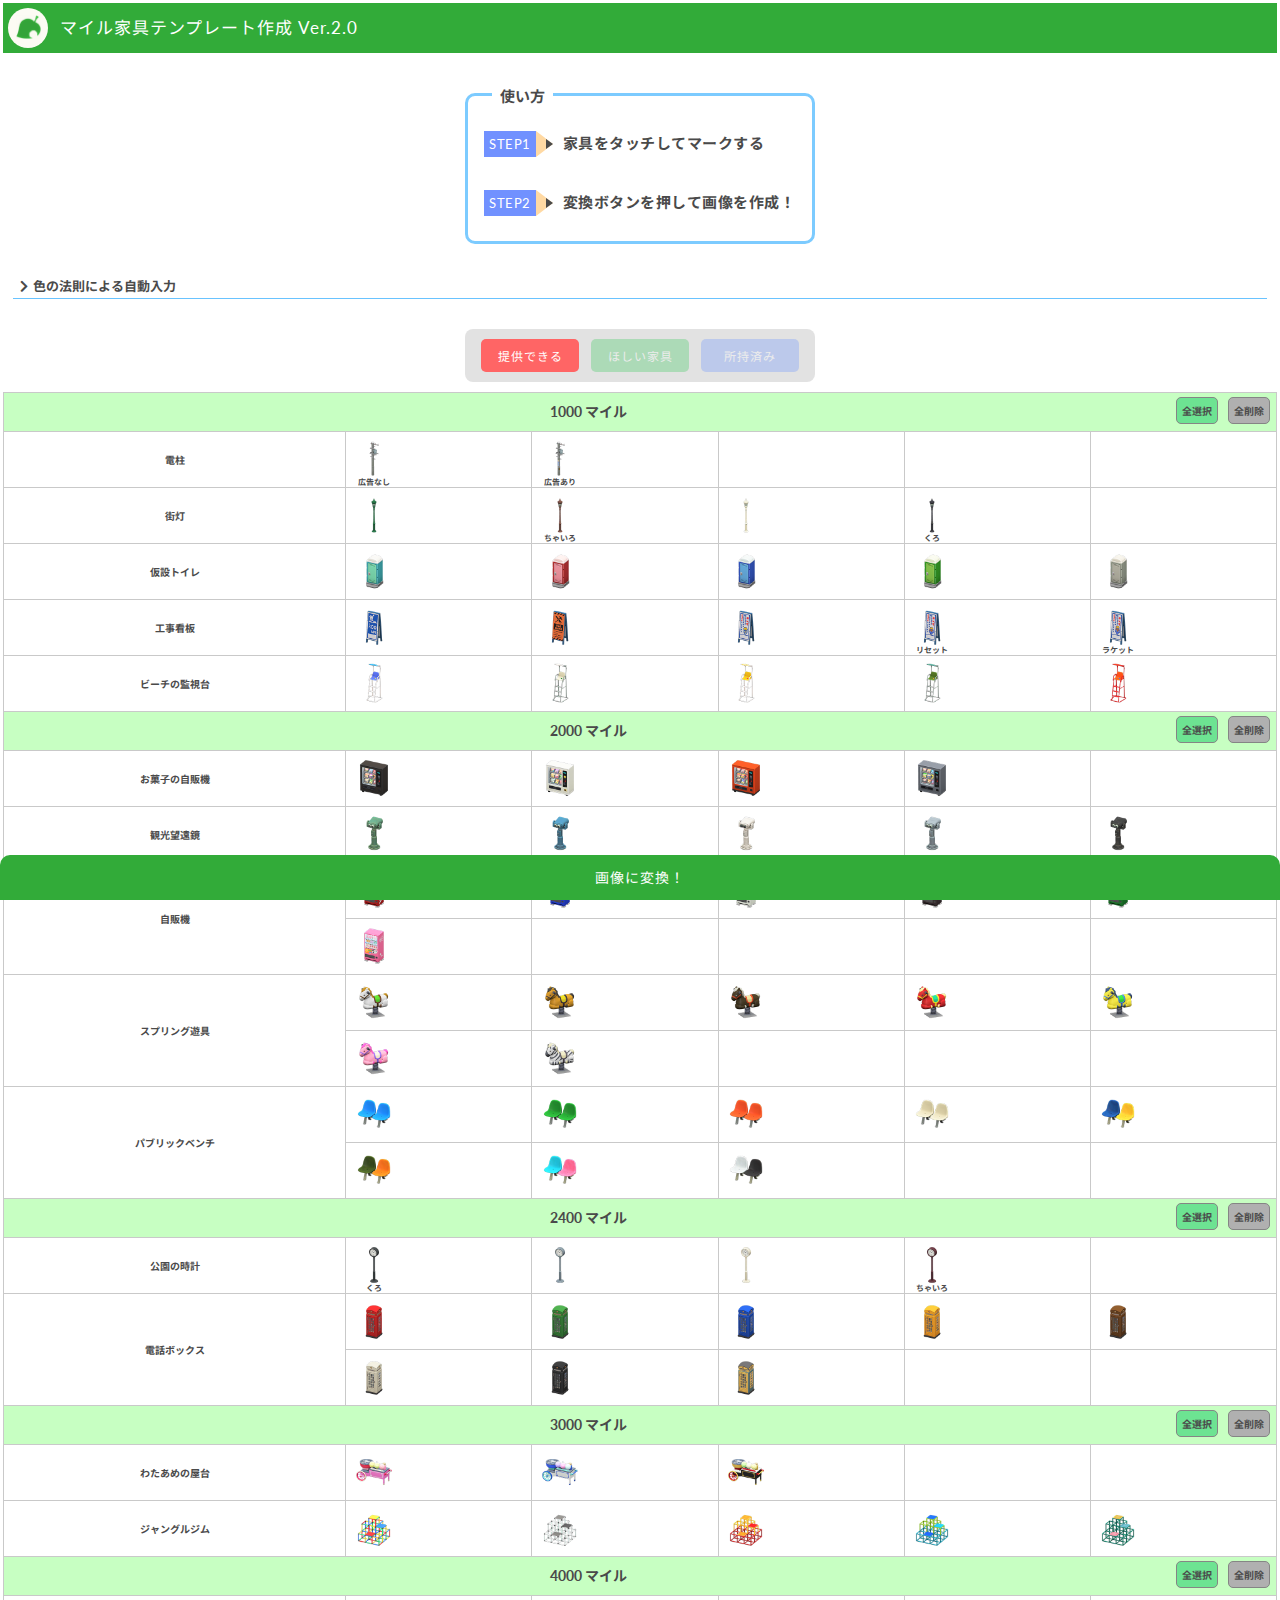
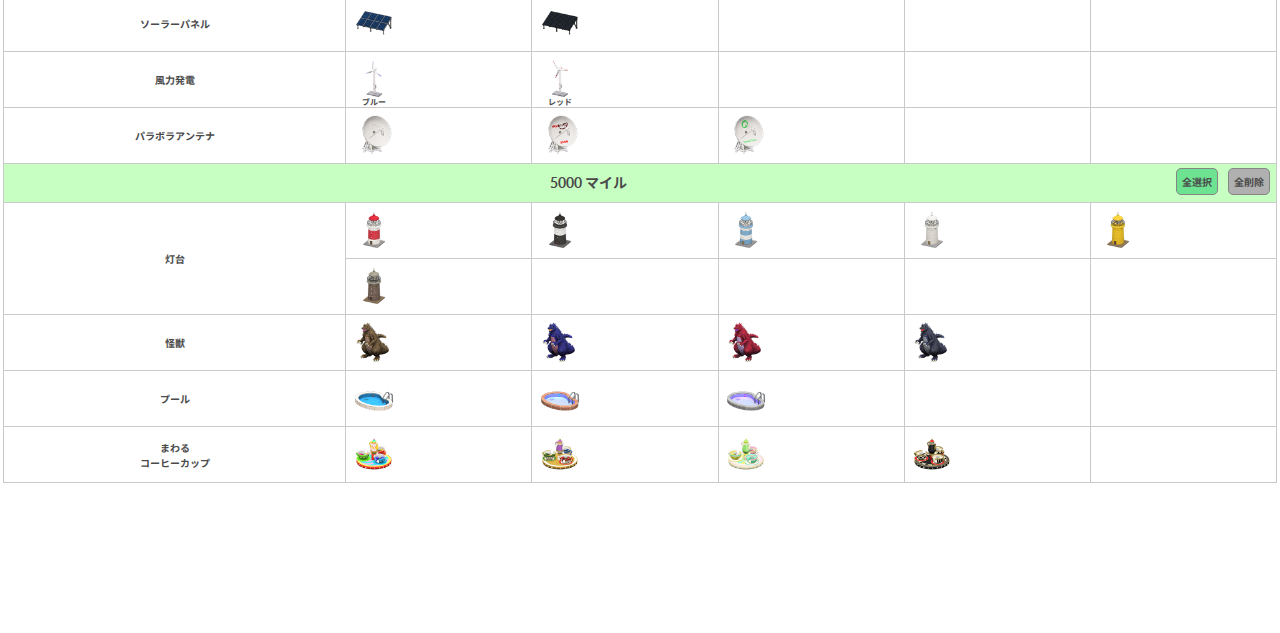
==== index.html @ d7b08752 "Add files via upload" ====
<!DOCTYPE html>
<html>
    <head>
        <meta charset="utf-8">
        <meta name="viewport" content="width=device-width,initial-scale=1.0,minimum-scale=1.0">
        <title>マイル家具 テンプレート作成</title>
        <link rel="stylesheet" type="text/css" href="./MainPage/stylesheet.css?ver1">
        <link rel="stylesheet" href="https://fonts.googleapis.com/css?family=Lato:400,700|Noto+Sans+JP:400,700">
        <link rel="stylesheet" href="https://use.fontawesome.com/releases/v5.6.3/css/all.css">
        <script src="https://ajax.googleapis.com/ajax/libs/jquery/3.5.1/jquery.min.js"></script>
    </head>

    <body>
        <header>
            <div class="title-wrapper">
                <div class="icon-image"><img src="./image/logo1.png"></div>
                <p class="app-title">マイル家具テンプレート作成 Ver.2.0</p>
            </div>
        </header>

        <main>
            <!-- 使い方説明 -->
            <div class="explain-wrapper">
                <div class="explain-title">使い方</div>
                <div class="explain-list"style="margin-top:0"><div class="sq">STEP1</div><div class="tr"></div><div class="si"></div>家具をタッチしてマークする</div>
                <div class="explain-list"><div class="sq">STEP2</div><div class="tr"></div><div class="si"></div>変換ボタンを押して画像を作成！</div>
            </div>

            <!-- 自動入力 -->
            <div class="auto-container">
                <div class="auto-menu">
                    <div class="menu-icon">
                        <i class="fas fa-chevron-right"></i>
                        <i class="fas fa-chevron-down none"></i>
                    </div>
                    <p>色の法則による自動入力</p>
                </div>
                <div class="menu-main none">
                    <div class="menu-exp">５つの色の質問から<br>あなたの島の全マイル家具を自動で入力します！</div>
                    <div class="q-list">
                        <p>1. 飛行場の色</p>
                        <div class="wrapper">
                            <div><input type="radio" id="1-1" name="1"><label for="1-1">あお</label></div>
                            <div><input type="radio" id="1-2" name="1"><label for="1-2">オレンジ</label></div>
                            <div><input type="radio" id="1-3" name="1"><label for="1-3">みどり</label></div>
                            <div><input type="radio" id="1-4" name="1"><label for="1-4">きいろ</label></div>
                        </div>
                    </div>
                    <div class="q-list">
                        <p>2. 自販機の色</p>
                        <div class="wrapper">
                            <div><input type="radio" id="2-1" name="2"><label for="2-1">しろ</label></div>
                            <div><input type="radio" id="2-2" name="2"><label for="2-2">みどり</label></div>
                            <div><input type="radio" id="2-3" name="2"><label for="2-3">くろ</label></div>
                            <div><input type="radio" id="2-4" name="2"><label for="2-4">ピンク</label></div>
                            <div><input type="radio" id="2-5" name="2"><label for="2-5">あお</label></div>
                            <div><input type="radio" id="2-6" name="2"><label for="2-6">あか</label></div>
                        </div>
                    </div>
                    <div class="q-list">
                        <p>3. 仮設トイレの色</p>
                        <div class="wrapper">
                            <div><input type="radio" id="3-1" name="3"><label for="3-1">ピンク</label></div>
                            <div><input type="radio" id="3-2" name="3"><label for="3-2">あお</label></div>
                            <div><input type="radio" id="3-3" name="3"><label for="3-3">みどり</label></div>
                            <div><input type="radio" id="3-4" name="3"><label for="3-4">はいいろ</label></div>
                            <div><input type="radio" id="3-5" name="3"><label for="3-5">あおみどり</label></div>
                        </div>
                    </div>
                    <div class="q-list">
                    <p>4. 電話ボックスの色</p>
                        <div class="wrapper">
                            <div><input type="radio" id="4-1" name="4"><label for="4-1">あお</label></div>
                            <div><input type="radio" id="4-2" name="4"><label for="4-2">みどり</label></div>
                            <div><input type="radio" id="4-3" name="4"><label for="4-3">あか</label></div>
                            <div><input type="radio" id="4-4" name="4"><label for="4-4">くろ</label></div>
                            <div><input type="radio" id="4-5" name="4"><label for="4-5">きいろ</label></div>
                            <div><input type="radio" id="4-6" name="4"><label for="4-6">ちゃいろ</label></div>
                            <div><input type="radio" id="4-7" name="4"><label for="4-7">しろ</label></div>
                            <div><input type="radio" id="4-8" name="4"><label for="4-8">グレー×クリーム</label></div>
                        </div>
                    </div>
                    <div class="q-list">
                    <p>5. スプリングゆうぐの色</p>
                        <div class="wrapper">
                            <div><input type="radio" id="5-1" name="5"><label for="5-1">しろ</label></div>
                            <div><input type="radio" id="5-2" name="5"><label for="5-2">くろ</label></div>
                            <div><input type="radio" id="5-3" name="5"><label for="5-3">きいろ</label></div>
                            <div><input type="radio" id="5-4" name="5"><label for="5-4">あか</label></div>
                            <div><input type="radio" id="5-5" name="5"><label for="5-5">ピンク</label></div>
                            <div><input type="radio" id="5-6" name="5"><label for="5-6">しましま</label></div>
                            <div><input type="radio" id="5-7" name="5"><label for="5-7">おうどいろ</label></div>
                        </div>
                    </div>
                    <div class="auto-do btn">自動入力実行</div>
                    <div class="auto-succsess result none">入力に成功しました！</div>
                    <div class="auto-error result none">エラー：未回答の項目があります</div>
                </div>
            </div>
            
            <!-- 家具色付け用ボタン -->
            <div class="mark-btn-wrapper">
                <div class="mark-btn mark-selected" state="1" style="background-color: rgb(255, 101, 101)">提供できる</div>
                <div class="mark-btn" state="2" style="background-color: rgb(46, 198, 82)">ほしい家具</div>
                <div class="mark-btn" state="3" style="background-color: rgb(101, 144, 255)">所持済み</div>
            </div>
            <!-- 家具表示部分、スクリプトから生成 -->
            <div class="item-table-wrapper">
                <table class="item-table"></table>
            </div>

            <!-- 変換開始ボタン -->
            <div class="convert-btn btn">画像に変換！</div>

        </main>
        
        <script src="./data/data.js?ver1"></script>
        <script src="./MainPage/main.js?ver1"></script>
    </body>
</html>
---- MainPage/stylesheet.css ----
@charset "UTF-8";
body {
  font-size: 10px;
  font-weight: bold;
  color: #4a4a4a;
  margin: 3px;
  font-family: "Lato", "Noto Sans JP", "ヒラギノ角ゴ ProN", "Hiragino Kaku Gothic ProN", "メイリオ", Meiryo, "ＭＳ Ｐゴシック", "MS PGothic", sans-serif;
}
body p {
  margin: 0;
}
body .btn:active {
  filter: brightness(0.8);
}
body .none {
  display: none;
}
body *[state="1"] {
  background-color: rgba(252, 130, 130, 0.9);
}
body *[state="2"] {
  background-color: rgba(122, 215, 144, 0.9);
}
body *[state="3"] {
  background-color: rgba(142, 184, 255, 0.8);
}
body header .title-wrapper {
  display: flex;
  height: 50px;
  background-color: #32ab39;
  color: #fff;
}
body header .title-wrapper .icon-image {
  width: 40px;
  height: 40px;
  border-radius: 40px;
  margin: 5px;
  background-color: #fcfbf4;
}
body header .title-wrapper .icon-image img {
  width: 25px;
  margin-left: 7.5px;
  margin-top: 7px;
}
body header .title-wrapper .app-title {
  font-size: 17px;
  font-weight: normal;
  line-height: 50px;
  margin-left: 7px;
  letter-spacing: 1px;
}
body main .explain-wrapper {
  width: 350px;
  margin: 40px auto 30px;
  padding: 0 16px;
  border: 3px solid #7ccbff;
  border-radius: 10px;
  box-sizing: border-box;
}
body main .explain-wrapper .explain-title {
  display: inline-block;
  position: relative;
  top: -19px;
  left: 8px;
  background-color: #fff;
  font-size: 15px;
  padding: 8px;
  margin-bottom: -10px;
}
body main .explain-wrapper .explain-list {
  font-size: 15px;
  letter-spacing: 0.5px;
  margin: 25px 0;
}
body main .explain-wrapper .explain-list .sq {
  display: inline-block;
  font-size: 13px;
  color: white;
  font-weight: normal;
  background-color: #7191ff;
  padding: 5px;
}
body main .explain-wrapper .explain-list .tr {
  display: inline-block;
  position: relative;
  top: 7.5px;
  border: 13.5px solid transparent;
  border-left-color: #ffd9a3;
  border-left-width: 17px;
}
body main .explain-wrapper .explain-list .si {
  display: inline-block;
  position: relative;
  top: 0px;
  border: 5px solid transparent;
  border-left-color: #4a4a4a;
  border-left-width: 7px;
  margin-left: -20px;
  margin-right: 5px;
}
body main .auto-container .auto-menu {
  display: flex;
  border-bottom: 1px solid #69c3ff;
  font-size: 13px;
  padding: 2px 0;
  margin: 0 10px 30px;
}
body main .auto-container .auto-menu .menu-icon {
  width: 20px;
  height: 20px;
  margin-left: 5px;
  margin-right: -5px;
}
body main .auto-container .auto-menu .menu-icon .fa-chevron-right {
  margin-top: 3.5px;
  margin-left: 2px;
}
body main .auto-container .auto-menu .menu-icon .fa-chevron-down {
  position: relative;
  top: 2px;
}
body main .auto-container .menu-main {
  border-bottom: 1px solid #69c3ff;
  padding-bottom: 50px;
  margin-bottom: 20px;
}
body main .auto-container .menu-main .menu-exp {
  font-size: 13px;
  text-align: center;
  margin-bottom: 45px;
}
body main .auto-container .menu-main .q-list {
  margin: 20px 20px 30px;
  font-size: 13px;
}
body main .auto-container .menu-main .q-list p {
  font-size: 14px;
  padding: 5px 10px;
  margin-bottom: 10px;
  border-left: 3px solid #6ba6ff;
  border-bottom: 2px solid #dedede;
}
body main .auto-container .menu-main .q-list .wrapper {
  display: flex;
  flex-wrap: wrap;
}
body main .auto-container .menu-main .q-list .wrapper div {
  margin-right: 15px;
  margin-bottom: 15px;
}
body main .auto-container .menu-main .auto-do {
  background-color: #a4c9ff;
  width: 100px;
  font-size: 13px;
  text-align: center;
  padding: 10px 25px;
  margin: 50px auto 20px;
  border: 1px solid #417cff;
  border-radius: 5px;
}
body main .auto-container .menu-main .result {
  width: 200px;
  text-align: center;
  font-size: 12px;
  margin: 0 auto;
}
body main .auto-container .menu-main .auto-error {
  color: #ff4d4d;
}
body main .mark-btn-wrapper {
  display: flex;
  width: 350px;
  background-color: rgba(224, 224, 224, 0.95);
  padding: 10px;
  margin: 0 auto 10px;
  position: -webkit-stiky;
  position: -webkit-sticky;
  position: sticky;
  top: 5px;
  z-index: 10;
  box-sizing: border-box;
  border-radius: 8px;
}
body main .mark-btn-wrapper .mark-btn {
  width: 100px;
  color: white;
  font-size: 12px;
  font-weight: normal;
  padding: 8px 0;
  margin: 0 6px;
  text-align: center;
  letter-spacing: 1px;
  border-radius: 5px;
  opacity: 0.3;
}
body main .mark-btn-wrapper .mark-selected {
  opacity: 1;
}
body main .item-table-wrapper {
  margin-bottom: 150px;
}
body main .item-table-wrapper .item-table {
  border-collapse: collapse;
  width: 100%;
}
body main .item-table-wrapper .item-table td {
  border: 1px solid #c9c9c9;
}
body main .item-table-wrapper .item-table .mile-title-container {
  background-color: #c7ffc2;
  text-align: center;
}
body main .item-table-wrapper .item-table .mile-title-container .mile-title {
  font-size: 14px;
  line-height: 36px;
}
body main .item-table-wrapper .item-table .mile-title-container .all-btn {
  display: inline-block;
  float: right;
  padding: 5px 5px;
  margin: 3px 5px;
  border: 1px solid #858585;
  border-radius: 5px;
}
body main .item-table-wrapper .item-table .mile-title-container .all-select {
  background-color: #6de392;
}
body main .item-table-wrapper .item-table .mile-title-container .all-delete {
  background-color: #b0b0b0;
}
body main .item-table-wrapper .item-table .item-name {
  width: 100px;
  text-align: center;
}
body main .item-table-wrapper .item-table .item-container {
  width: 55px;
  height: 55px;
  padding: 0;
}
body main .item-table-wrapper .item-table .item-container .item-main {
  width: 50px;
  height: 50px;
  margin: 2.5px;
  border-radius: 20px;
}
body main .item-table-wrapper .item-table .item-container .item-main .item-image {
  width: 40px;
  margin-top: 4px;
  margin-left: 5px;
}
body main .item-table-wrapper .item-table .item-container .item-main .info-text {
  height: 10px;
  text-align: center;
  transform-origin: bottom;
  transform: scale(0.8);
  margin-top: -8px;
}
body main .convert-btn {
  position: fixed;
  bottom: 0;
  left: 0;
  background-color: #32ab39;
  width: 100%;
  height: 45px;
  text-align: center;
  line-height: 45px;
  color: #fff;
  font-size: 14px;
  font-weight: normal;
  letter-spacing: 1px;
  border-radius: 10px 10px 0 0;
  z-index: 20;
}
body main .capture-wrapper {
  width: 964px;
  background-color: #fff;
  margin-bottom: 150px;
}
body main .capture-wrapper .capture-title {
  display: flex;
  height: 150px;
  background-color: #32ab39;
  color: #fff;
}
body main .capture-wrapper .capture-title .icon-image {
  width: 110px;
  height: 110px;
  border-radius: 90px;
  margin: 20px;
  background-color: #fcfbf4;
}
body main .capture-wrapper .capture-title .icon-image img {
  width: 70px;
  margin-left: 20.5px;
  margin-top: 20px;
}
body main .capture-wrapper .capture-title .app-title {
  font-size: 49px;
  font-weight: normal;
  line-height: 88px;
  margin-top: 30px;
}
body main .capture-wrapper .capture-title .author {
  font-size: 22px;
  font-weight: normal;
  float: right;
  margin-top: -6px;
  margin-right: 0px;
}
body main .capture-wrapper .mark-explain-container {
  height: 60px;
  border: 0.5px solid #dadada;
  background-color: rgba(72, 195, 79, 0.15);
  display: flex;
}
body main .capture-wrapper .mark-explain-container .mark-container {
  display: flex;
  margin: 0 31px;
}
body main .capture-wrapper .mark-explain-container .mark-container .mark {
  width: 48px;
  height: 48px;
  margin-top: 6px;
  border-radius: 50px;
}
body main .capture-wrapper .mark-explain-container .mark-container .mark-explain {
  color: #555555;
  font-size: 23px;
  margin-top: 12px;
  margin-left: 8px;
}
body main .capture-wrapper .capture-table {
  border-collapse: collapse;
  width: 100%;
}
body main .capture-wrapper .capture-table td {
  border: 1px solid #e4e4e4;
}
body main .capture-wrapper .capture-table .mile-title {
  width: 116px;
  background-color: #c7ffc2;
  line-height: 36px;
  text-align: center;
}
body main .capture-wrapper .capture-table .mile-title p {
  font-size: 24px;
  line-height: 21px;
  margin: 0 -10px -14px;
  margin-bottom: -14px;
}
body main .capture-wrapper .capture-table .mile-title span {
  font-size: 16px;
}
body main .capture-wrapper .capture-table .item-name {
  text-align: center;
  font-size: 19px;
  font-weight: normal;
}
body main .capture-wrapper .capture-table .item-container {
  width: 70px;
  height: 70px;
  padding: 0;
}
body main .capture-wrapper .capture-table .item-container .item-main {
  width: 63px;
  height: 63px;
  margin: 2.5px;
  border-radius: 20px;
}
body main .capture-wrapper .capture-table .item-container .item-main .item-image {
  margin-top: 2px;
  margin-left: 5px;
  width: 56px;
}
body main .capture-wrapper .capture-table .item-container .item-main .info-text {
  font-size: 12px;
  height: 10px;
  text-align: center;
  transform-origin: bottom;
  transform: scale(0.8);
  margin-top: -10px;
}/*# sourceMappingURL=stylesheet.css.map */
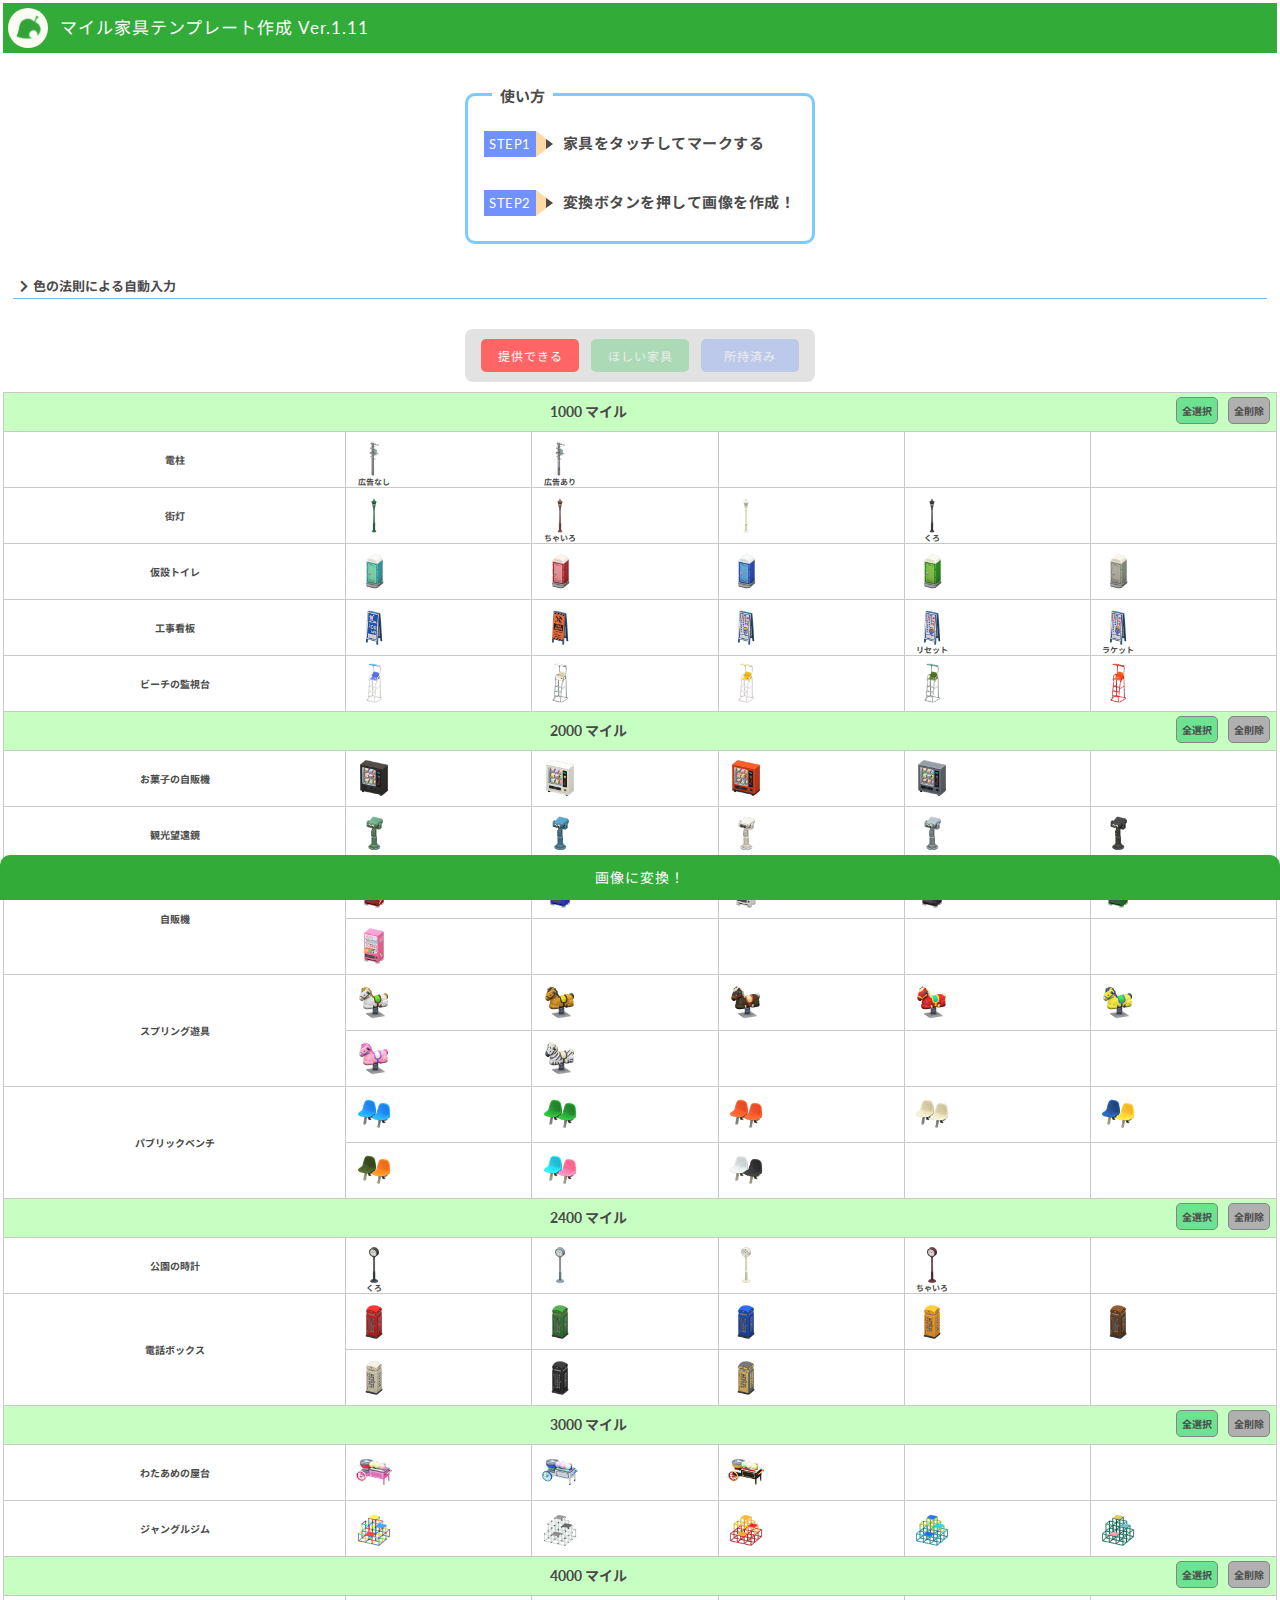
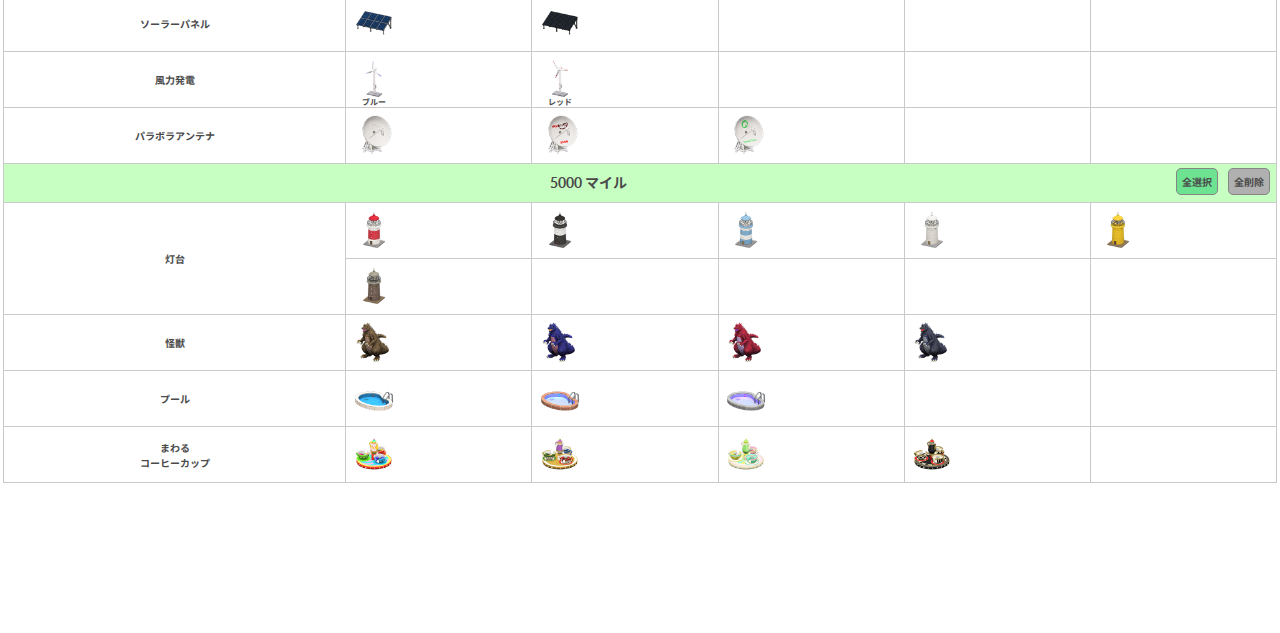
==== commit 30c0dbb5: "Add files via upload" ====
--- a/index.html
+++ b/index.html
@@ -3,7 +3,7 @@
     <head>
         <meta charset="utf-8">
         <meta name="viewport" content="width=device-width,initial-scale=1.0,minimum-scale=1.0">
-        <title>マイル家具 テンプレート作成</title>
+        <title>マイル家具テンプレート作成 Ver.1.11</title>
         <link rel="stylesheet" type="text/css" href="./MainPage/stylesheet.css?ver1">
         <link rel="stylesheet" href="https://fonts.googleapis.com/css?family=Lato:400,700|Noto+Sans+JP:400,700">
         <link rel="stylesheet" href="https://use.fontawesome.com/releases/v5.6.3/css/all.css">
@@ -14,7 +14,7 @@
         <header>
             <div class="title-wrapper">
                 <div class="icon-image"><img src="./image/logo1.png"></div>
-                <p class="app-title">マイル家具テンプレート作成 Ver.2.0</p>
+                <p class="app-title">マイル家具テンプレート作成 Ver.1.11</p>
             </div>
         </header>
 
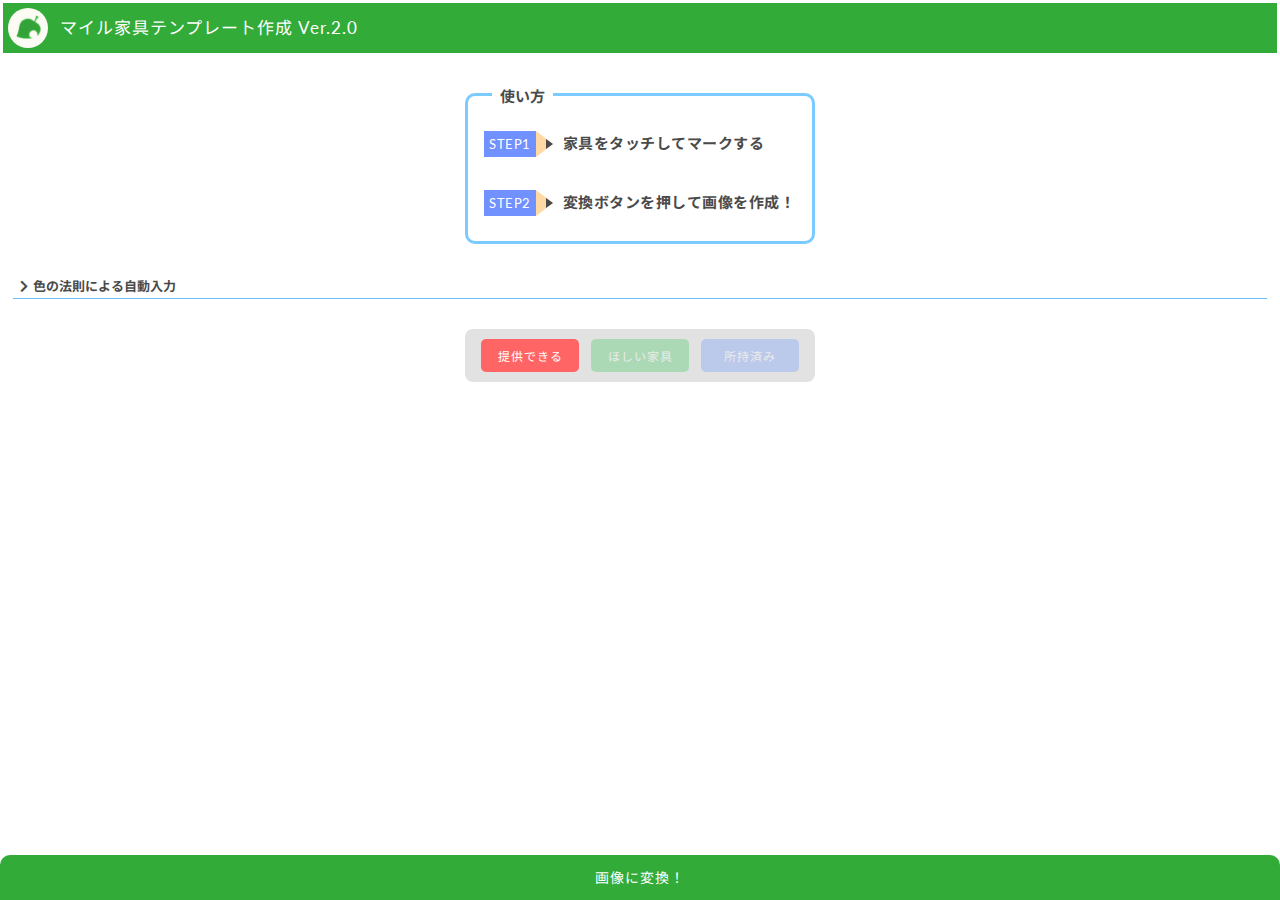
==== commit a85649ff: "Add files via upload" ====
--- a/index.html
+++ b/index.html
@@ -3,8 +3,8 @@
     <head>
         <meta charset="utf-8">
         <meta name="viewport" content="width=device-width,initial-scale=1.0,minimum-scale=1.0">
-        <title>マイル家具テンプレート作成 Ver.1.11</title>
-        <link rel="stylesheet" type="text/css" href="./MainPage/stylesheet.css?ver1">
+        <title>マイル家具テンプレート作成 Ver.2.0</title>
+        <link rel="stylesheet" type="text/css" href="./MainPage/stylesheet.css?ver2">
         <link rel="stylesheet" href="https://fonts.googleapis.com/css?family=Lato:400,700|Noto+Sans+JP:400,700">
         <link rel="stylesheet" href="https://use.fontawesome.com/releases/v5.6.3/css/all.css">
         <script src="https://ajax.googleapis.com/ajax/libs/jquery/3.5.1/jquery.min.js"></script>
@@ -14,7 +14,7 @@
         <header>
             <div class="title-wrapper">
                 <div class="icon-image"><img src="./image/logo1.png"></div>
-                <p class="app-title">マイル家具テンプレート作成 Ver.1.11</p>
+                <p class="app-title">マイル家具テンプレート作成 Ver.2.0</p>
             </div>
         </header>
 
@@ -114,7 +114,8 @@
 
         </main>
         
-        <script src="./data/data.js?ver1"></script>
-        <script src="./MainPage/main.js?ver1"></script>
+        <!-- <script src="./data/data.js?ver2"></script> -->
+        <script src="./data/newData.js?ver2"></script>
+        <script src="./MainPage/main.js?ver2"></script>
     </body>
 </html>
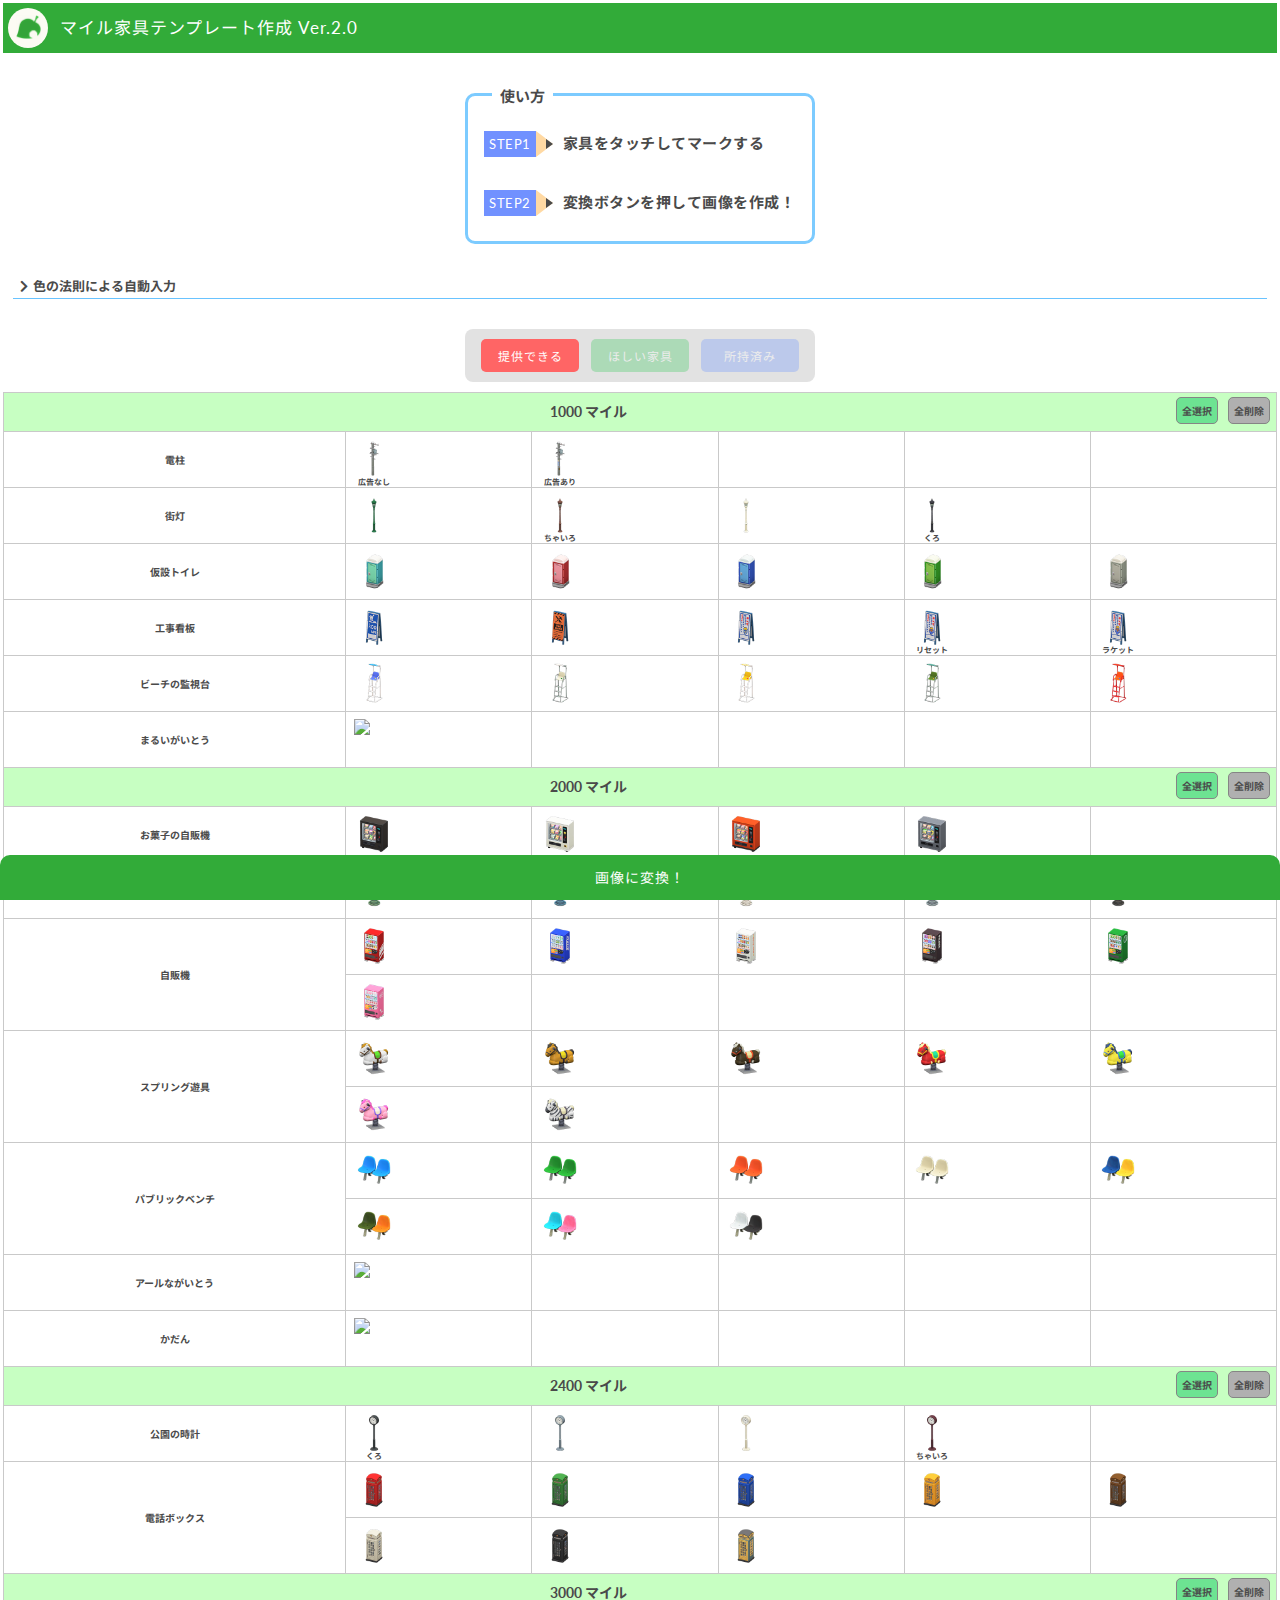
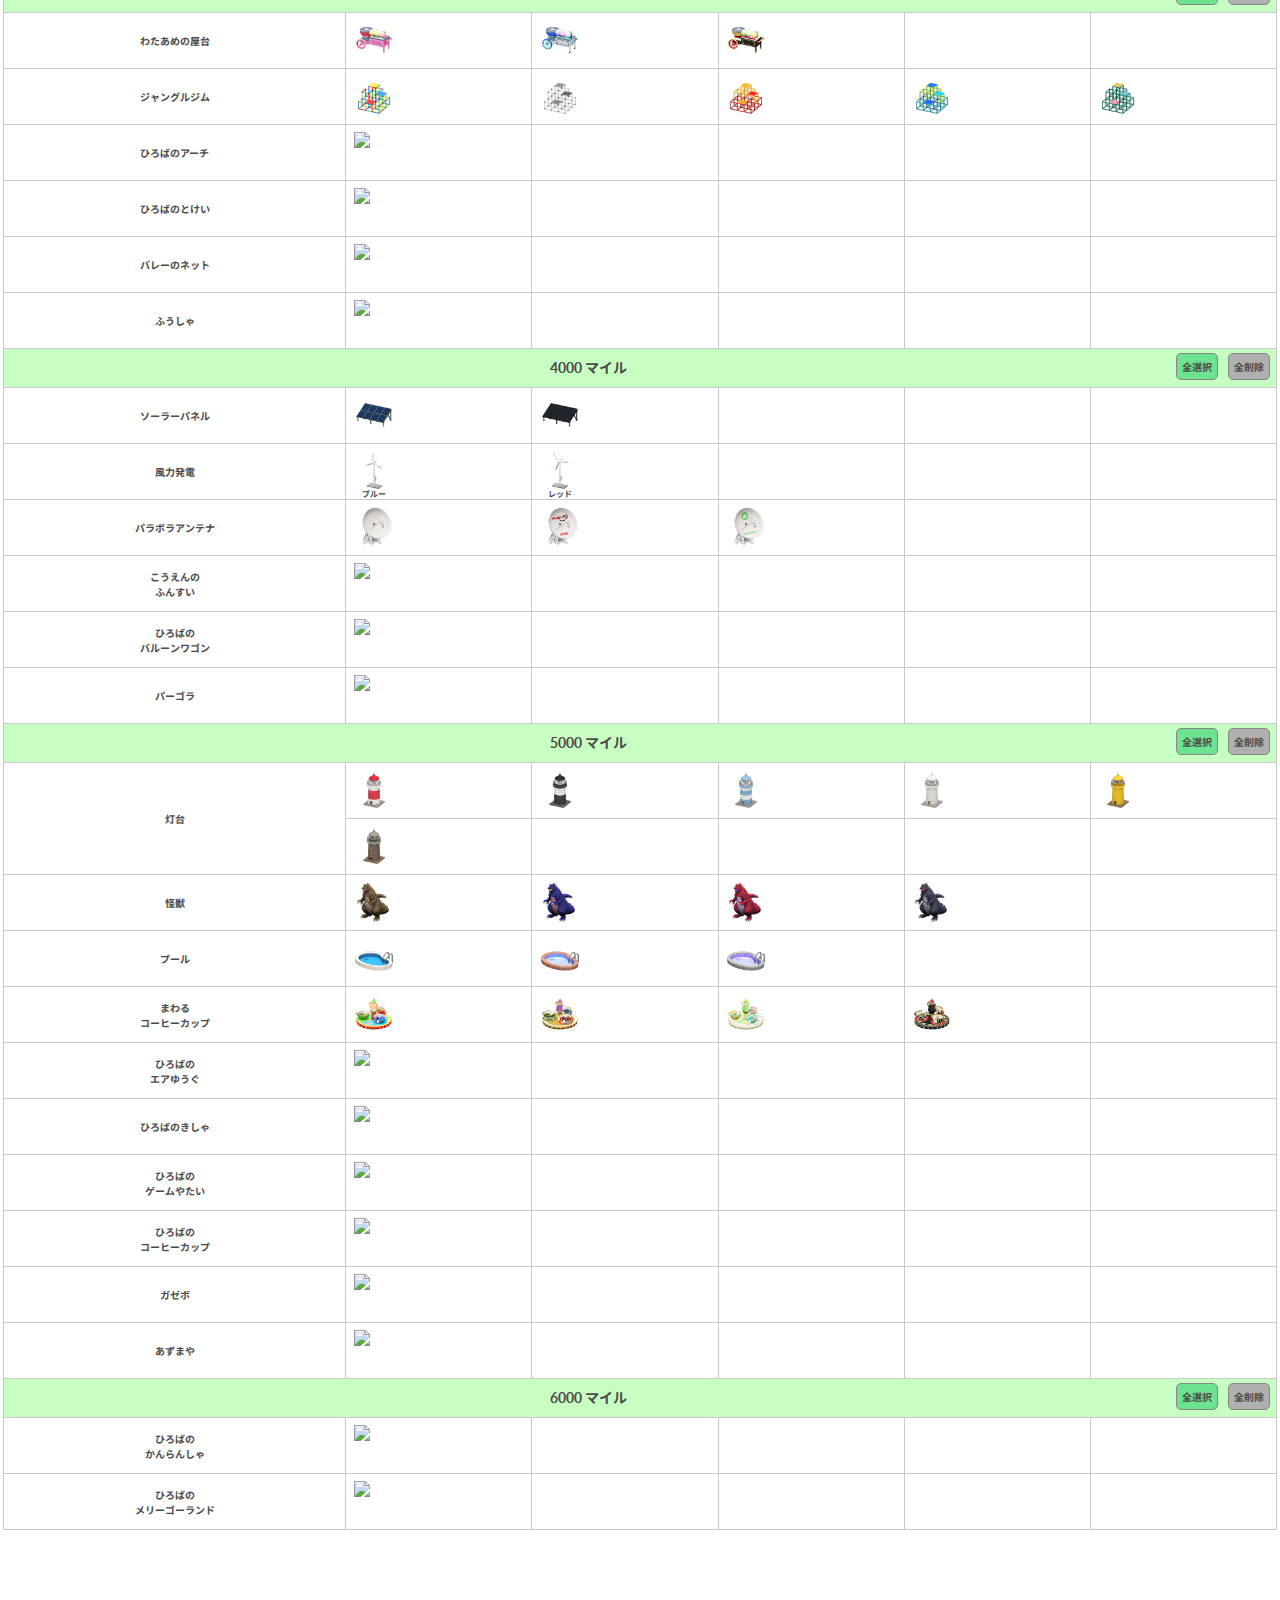
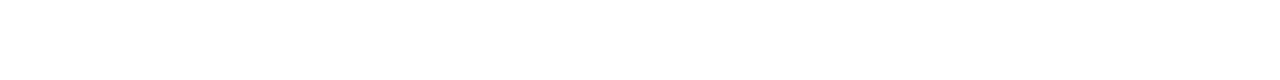
==== commit 58d024f8: "Add files via upload" ====
--- a/index.html
+++ b/index.html
@@ -4,7 +4,7 @@
         <meta charset="utf-8">
         <meta name="viewport" content="width=device-width,initial-scale=1.0,minimum-scale=1.0">
         <title>マイル家具テンプレート作成 Ver.2.0</title>
-        <link rel="stylesheet" type="text/css" href="./MainPage/stylesheet.css?ver2">
+        <link rel="stylesheet" type="text/css" href="./MainPage/stylesheet.css?ver1">
         <link rel="stylesheet" href="https://fonts.googleapis.com/css?family=Lato:400,700|Noto+Sans+JP:400,700">
         <link rel="stylesheet" href="https://use.fontawesome.com/releases/v5.6.3/css/all.css">
         <script src="https://ajax.googleapis.com/ajax/libs/jquery/3.5.1/jquery.min.js"></script>
@@ -114,8 +114,8 @@
 
         </main>
         
-        <!-- <script src="./data/data.js?ver2"></script> -->
-        <script src="./data/newData.js?ver2"></script>
-        <script src="./MainPage/main.js?ver2"></script>
+        <!-- <script src="./data/data.js?ver1"></script> -->
+        <script src="./data/newData.js?ver1"></script>
+        <script src="./MainPage/main.js?ver1"></script>
     </body>
 </html>
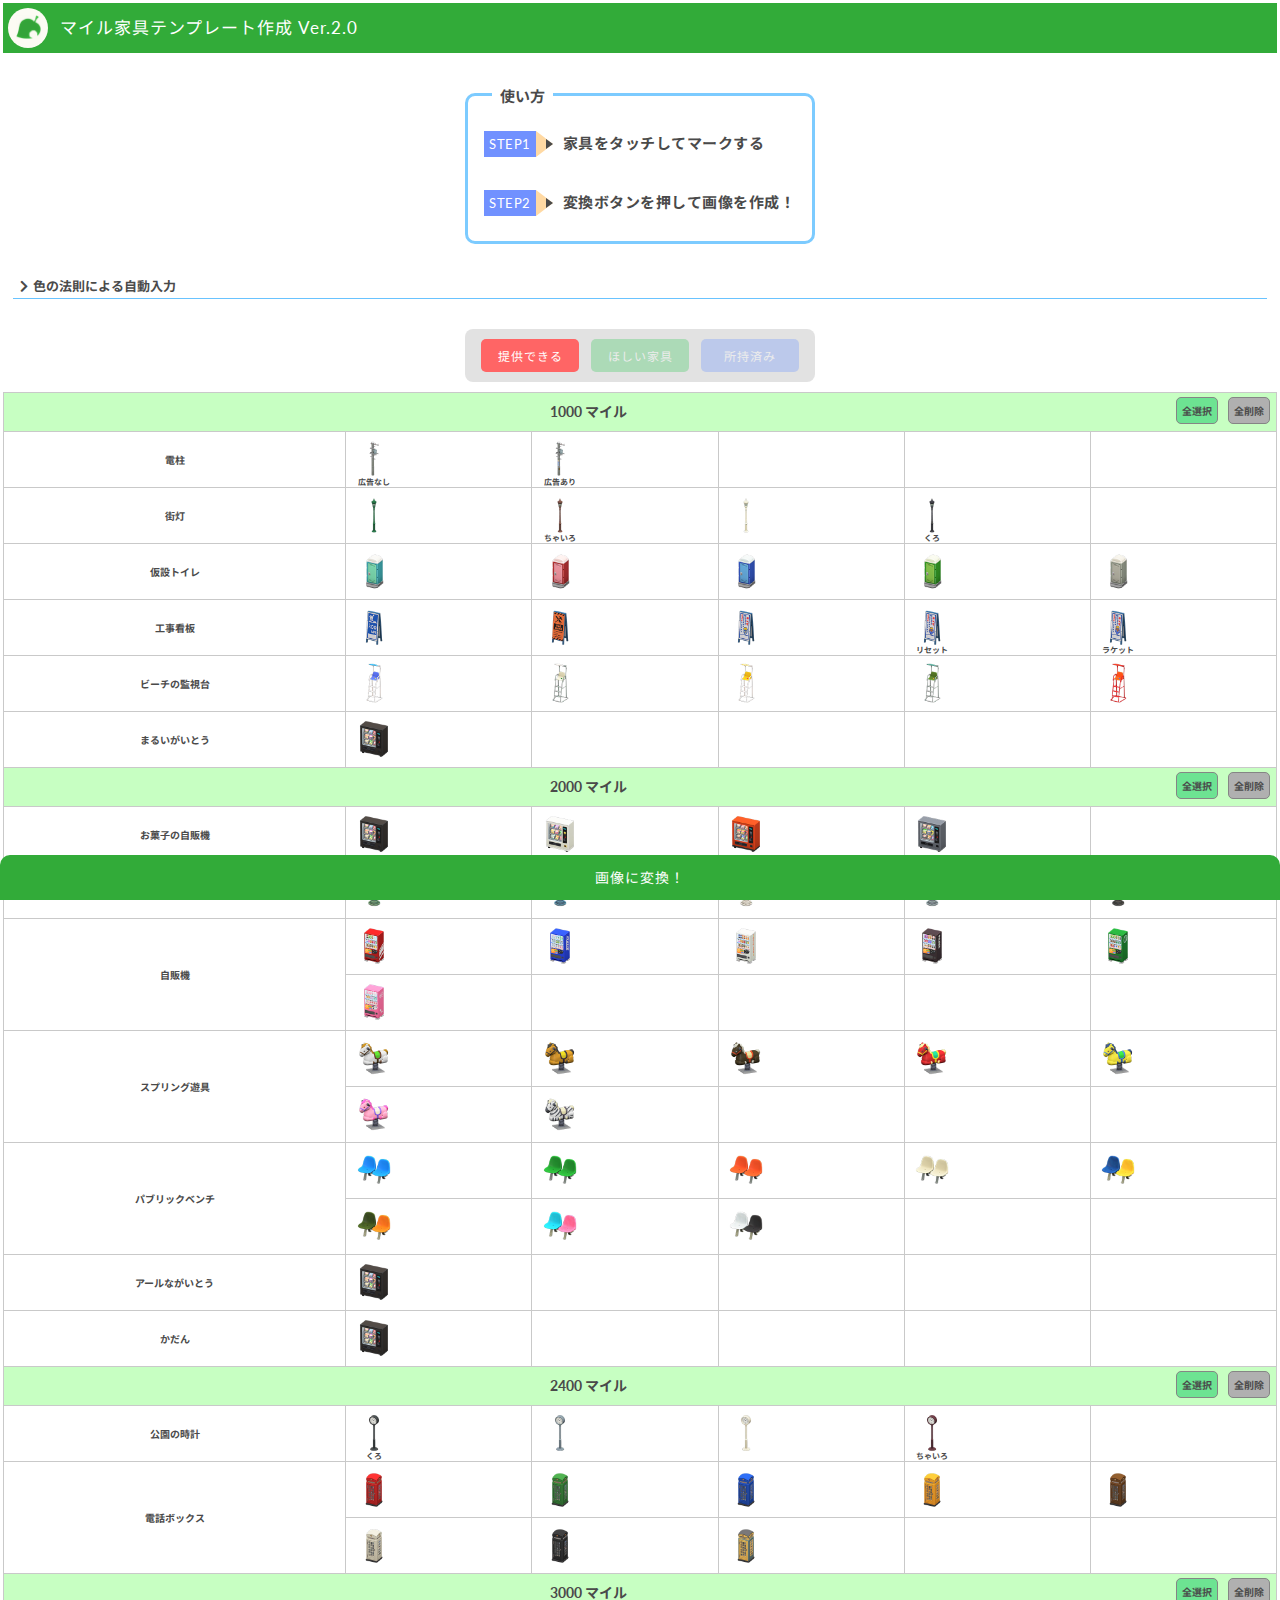
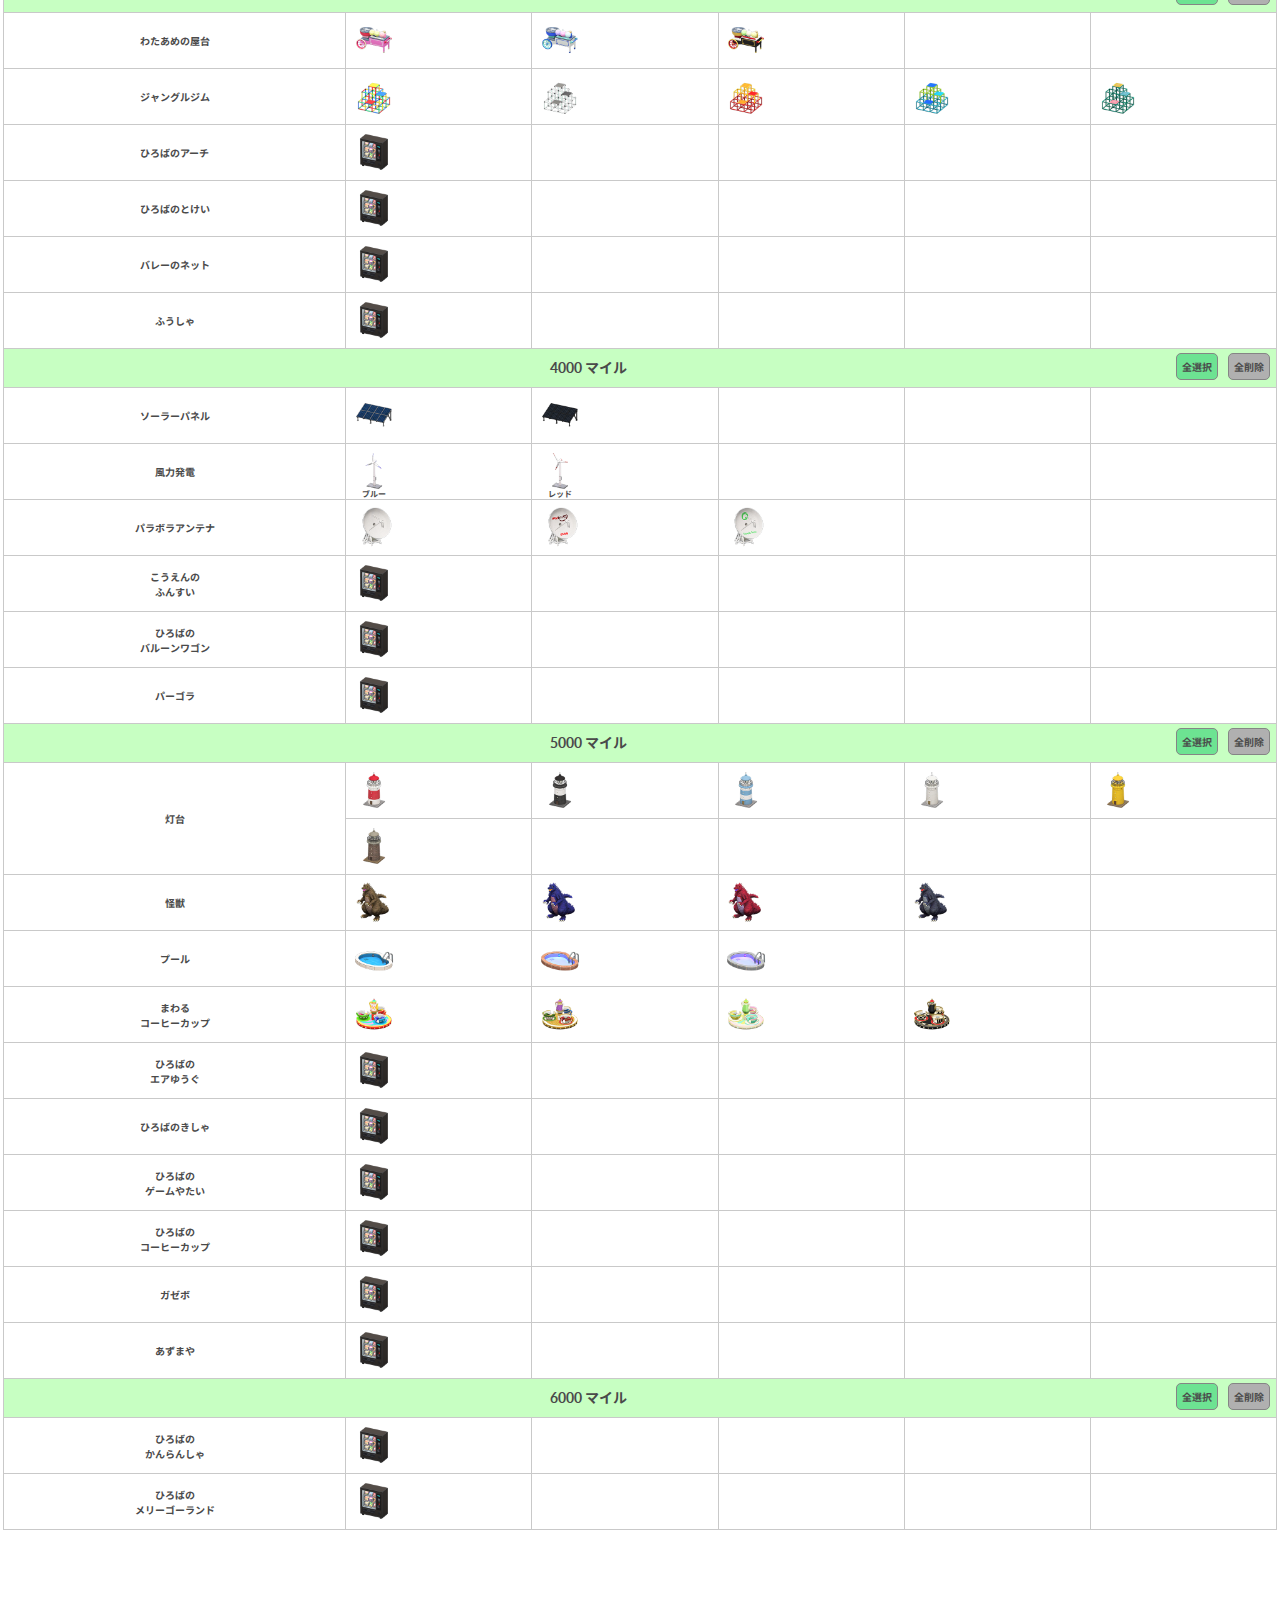
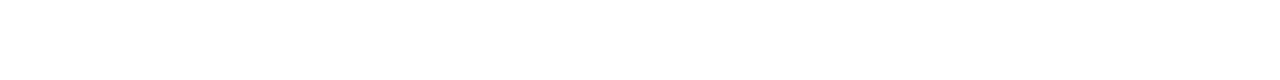
==== commit b9d6a5b3: "Add files via upload" ====
--- a/index.html
+++ b/index.html
@@ -4,7 +4,7 @@
         <meta charset="utf-8">
         <meta name="viewport" content="width=device-width,initial-scale=1.0,minimum-scale=1.0">
         <title>マイル家具テンプレート作成 Ver.2.0</title>
-        <link rel="stylesheet" type="text/css" href="./MainPage/stylesheet.css?ver1">
+        <link rel="stylesheet" type="text/css" href="./MainPage/stylesheet.css?ver2">
         <link rel="stylesheet" href="https://fonts.googleapis.com/css?family=Lato:400,700|Noto+Sans+JP:400,700">
         <link rel="stylesheet" href="https://use.fontawesome.com/releases/v5.6.3/css/all.css">
         <script src="https://ajax.googleapis.com/ajax/libs/jquery/3.5.1/jquery.min.js"></script>
@@ -36,63 +36,66 @@
                     <p>色の法則による自動入力</p>
                 </div>
                 <div class="menu-main none">
-                    <div class="menu-exp">５つの色の質問から<br>あなたの島の全マイル家具を自動で入力します！</div>
-                    <div class="q-list">
-                        <p>1. 飛行場の色</p>
-                        <div class="wrapper">
-                            <div><input type="radio" id="1-1" name="1"><label for="1-1">あお</label></div>
-                            <div><input type="radio" id="1-2" name="1"><label for="1-2">オレンジ</label></div>
-                            <div><input type="radio" id="1-3" name="1"><label for="1-3">みどり</label></div>
-                            <div><input type="radio" id="1-4" name="1"><label for="1-4">きいろ</label></div>
+                    <p style="text-align:center">新マイル家具の法則が見つかるまで、この機能は使用できません！</p>
+                    <div class="menu-exp none">５つの色の質問から<br>あなたの島の全マイル家具を自動で入力します！</div>
+                    <div class="question-container none">
+                        <div class="q-list">
+                            <p>1. 飛行場の色</p>
+                            <div class="wrapper">
+                                <div><input type="radio" id="1-1" name="1"><label for="1-1">あお</label></div>
+                                <div><input type="radio" id="1-2" name="1"><label for="1-2">オレンジ</label></div>
+                                <div><input type="radio" id="1-3" name="1"><label for="1-3">みどり</label></div>
+                                <div><input type="radio" id="1-4" name="1"><label for="1-4">きいろ</label></div>
+                            </div>
+                        </div>
+                        <div class="q-list">
+                            <p>2. 自販機の色</p>
+                            <div class="wrapper">
+                                <div><input type="radio" id="2-1" name="2"><label for="2-1">しろ</label></div>
+                                <div><input type="radio" id="2-2" name="2"><label for="2-2">みどり</label></div>
+                                <div><input type="radio" id="2-3" name="2"><label for="2-3">くろ</label></div>
+                                <div><input type="radio" id="2-4" name="2"><label for="2-4">ピンク</label></div>
+                                <div><input type="radio" id="2-5" name="2"><label for="2-5">あお</label></div>
+                                <div><input type="radio" id="2-6" name="2"><label for="2-6">あか</label></div>
+                            </div>
+                        </div>
+                        <div class="q-list">
+                            <p>3. 仮設トイレの色</p>
+                            <div class="wrapper">
+                                <div><input type="radio" id="3-1" name="3"><label for="3-1">ピンク</label></div>
+                                <div><input type="radio" id="3-2" name="3"><label for="3-2">あお</label></div>
+                                <div><input type="radio" id="3-3" name="3"><label for="3-3">みどり</label></div>
+                                <div><input type="radio" id="3-4" name="3"><label for="3-4">はいいろ</label></div>
+                                <div><input type="radio" id="3-5" name="3"><label for="3-5">あおみどり</label></div>
+                            </div>
+                        </div>
+                        <div class="q-list">
+                        <p>4. 電話ボックスの色</p>
+                            <div class="wrapper">
+                                <div><input type="radio" id="4-1" name="4"><label for="4-1">あお</label></div>
+                                <div><input type="radio" id="4-2" name="4"><label for="4-2">みどり</label></div>
+                                <div><input type="radio" id="4-3" name="4"><label for="4-3">あか</label></div>
+                                <div><input type="radio" id="4-4" name="4"><label for="4-4">くろ</label></div>
+                                <div><input type="radio" id="4-5" name="4"><label for="4-5">きいろ</label></div>
+                                <div><input type="radio" id="4-6" name="4"><label for="4-6">ちゃいろ</label></div>
+                                <div><input type="radio" id="4-7" name="4"><label for="4-7">しろ</label></div>
+                                <div><input type="radio" id="4-8" name="4"><label for="4-8">グレー×クリーム</label></div>
+                            </div>
+                        </div>
+                        <div class="q-list">
+                        <p>5. スプリングゆうぐの色</p>
+                            <div class="wrapper">
+                                <div><input type="radio" id="5-1" name="5"><label for="5-1">しろ</label></div>
+                                <div><input type="radio" id="5-2" name="5"><label for="5-2">くろ</label></div>
+                                <div><input type="radio" id="5-3" name="5"><label for="5-3">きいろ</label></div>
+                                <div><input type="radio" id="5-4" name="5"><label for="5-4">あか</label></div>
+                                <div><input type="radio" id="5-5" name="5"><label for="5-5">ピンク</label></div>
+                                <div><input type="radio" id="5-6" name="5"><label for="5-6">しましま</label></div>
+                                <div><input type="radio" id="5-7" name="5"><label for="5-7">おうどいろ</label></div>
+                            </div>
                         </div>
                     </div>
-                    <div class="q-list">
-                        <p>2. 自販機の色</p>
-                        <div class="wrapper">
-                            <div><input type="radio" id="2-1" name="2"><label for="2-1">しろ</label></div>
-                            <div><input type="radio" id="2-2" name="2"><label for="2-2">みどり</label></div>
-                            <div><input type="radio" id="2-3" name="2"><label for="2-3">くろ</label></div>
-                            <div><input type="radio" id="2-4" name="2"><label for="2-4">ピンク</label></div>
-                            <div><input type="radio" id="2-5" name="2"><label for="2-5">あお</label></div>
-                            <div><input type="radio" id="2-6" name="2"><label for="2-6">あか</label></div>
-                        </div>
-                    </div>
-                    <div class="q-list">
-                        <p>3. 仮設トイレの色</p>
-                        <div class="wrapper">
-                            <div><input type="radio" id="3-1" name="3"><label for="3-1">ピンク</label></div>
-                            <div><input type="radio" id="3-2" name="3"><label for="3-2">あお</label></div>
-                            <div><input type="radio" id="3-3" name="3"><label for="3-3">みどり</label></div>
-                            <div><input type="radio" id="3-4" name="3"><label for="3-4">はいいろ</label></div>
-                            <div><input type="radio" id="3-5" name="3"><label for="3-5">あおみどり</label></div>
-                        </div>
-                    </div>
-                    <div class="q-list">
-                    <p>4. 電話ボックスの色</p>
-                        <div class="wrapper">
-                            <div><input type="radio" id="4-1" name="4"><label for="4-1">あお</label></div>
-                            <div><input type="radio" id="4-2" name="4"><label for="4-2">みどり</label></div>
-                            <div><input type="radio" id="4-3" name="4"><label for="4-3">あか</label></div>
-                            <div><input type="radio" id="4-4" name="4"><label for="4-4">くろ</label></div>
-                            <div><input type="radio" id="4-5" name="4"><label for="4-5">きいろ</label></div>
-                            <div><input type="radio" id="4-6" name="4"><label for="4-6">ちゃいろ</label></div>
-                            <div><input type="radio" id="4-7" name="4"><label for="4-7">しろ</label></div>
-                            <div><input type="radio" id="4-8" name="4"><label for="4-8">グレー×クリーム</label></div>
-                        </div>
-                    </div>
-                    <div class="q-list">
-                    <p>5. スプリングゆうぐの色</p>
-                        <div class="wrapper">
-                            <div><input type="radio" id="5-1" name="5"><label for="5-1">しろ</label></div>
-                            <div><input type="radio" id="5-2" name="5"><label for="5-2">くろ</label></div>
-                            <div><input type="radio" id="5-3" name="5"><label for="5-3">きいろ</label></div>
-                            <div><input type="radio" id="5-4" name="5"><label for="5-4">あか</label></div>
-                            <div><input type="radio" id="5-5" name="5"><label for="5-5">ピンク</label></div>
-                            <div><input type="radio" id="5-6" name="5"><label for="5-6">しましま</label></div>
-                            <div><input type="radio" id="5-7" name="5"><label for="5-7">おうどいろ</label></div>
-                        </div>
-                    </div>
-                    <div class="auto-do btn">自動入力実行</div>
+                    <div class="auto-do btn none">自動入力実行</div>
                     <div class="auto-succsess result none">入力に成功しました！</div>
                     <div class="auto-error result none">エラー：未回答の項目があります</div>
                 </div>
@@ -114,8 +117,8 @@
 
         </main>
         
-        <!-- <script src="./data/data.js?ver1"></script> -->
-        <script src="./data/newData.js?ver1"></script>
-        <script src="./MainPage/main.js?ver1"></script>
+        <!-- <script src="./data/data.js?ver2"></script> -->
+        <script src="./data/newData.js?ver2"></script>
+        <script src="./MainPage/main.js?ver2"></script>
     </body>
 </html>
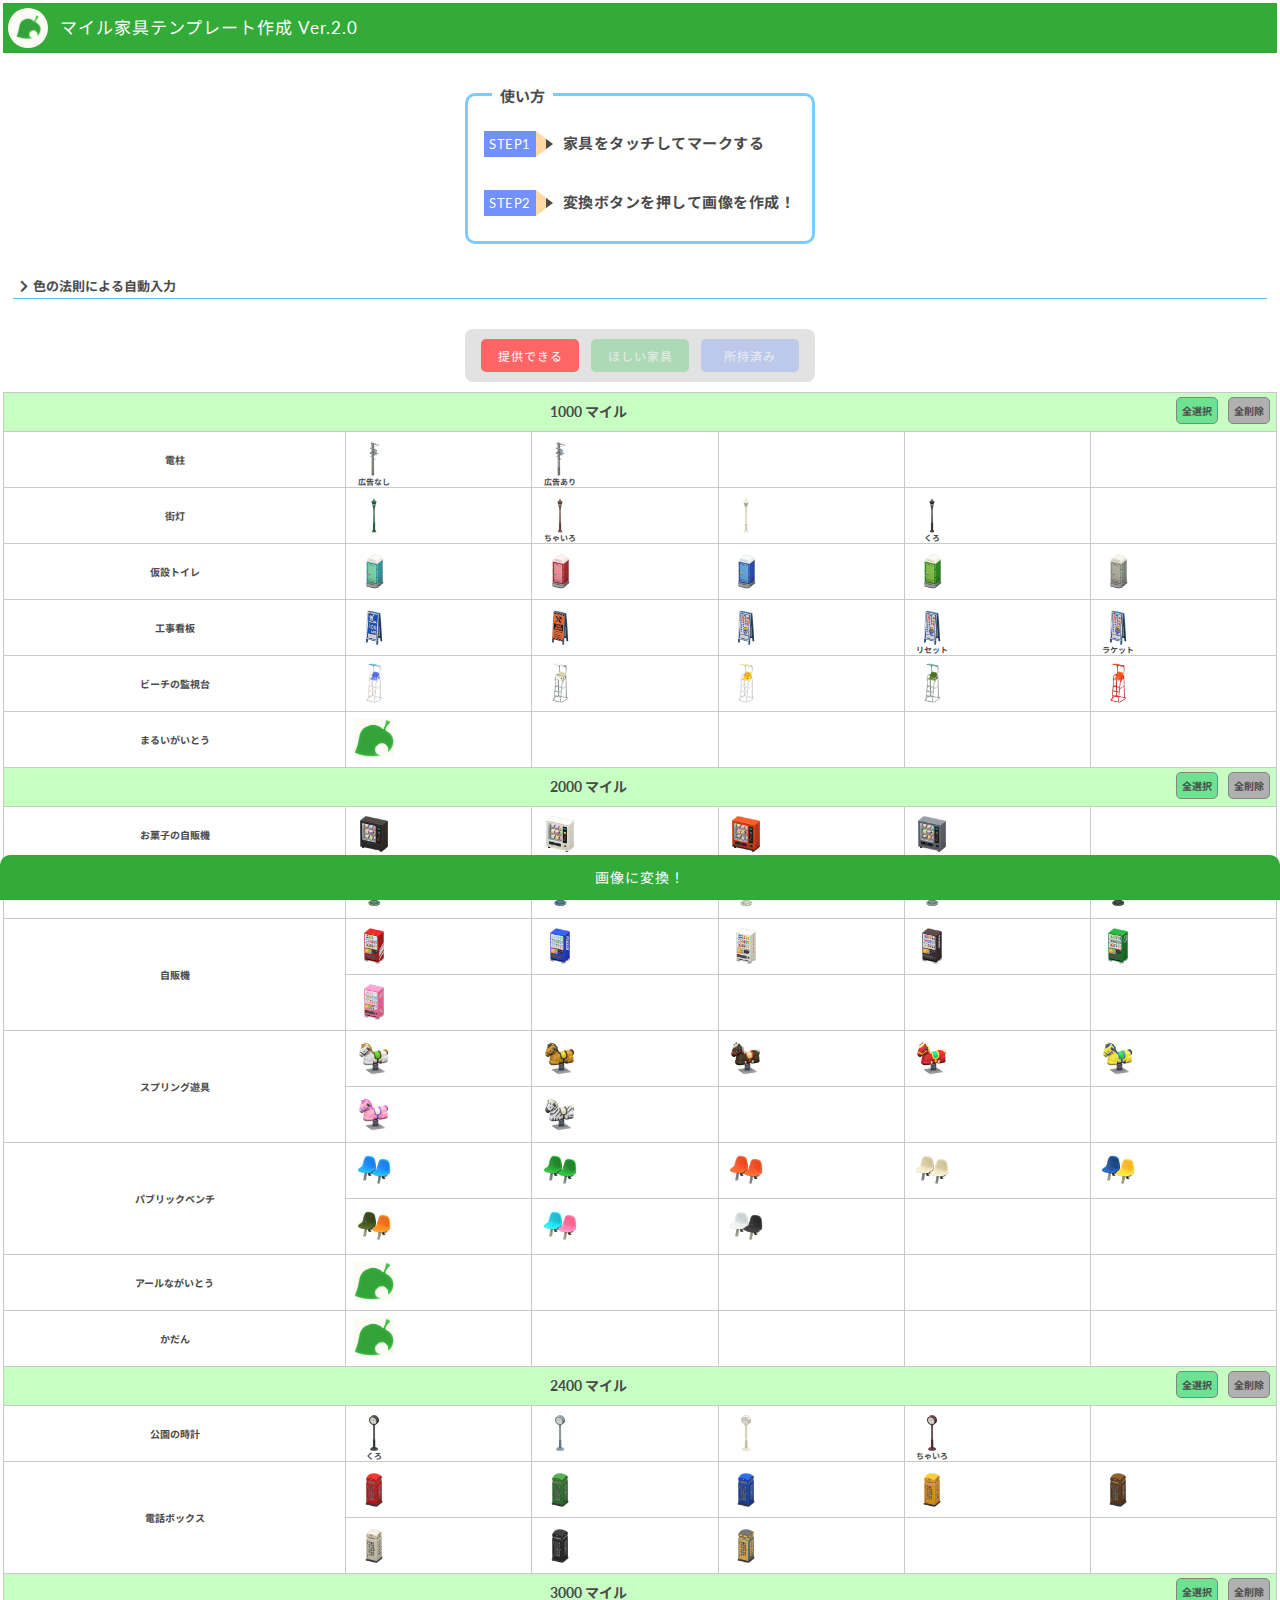
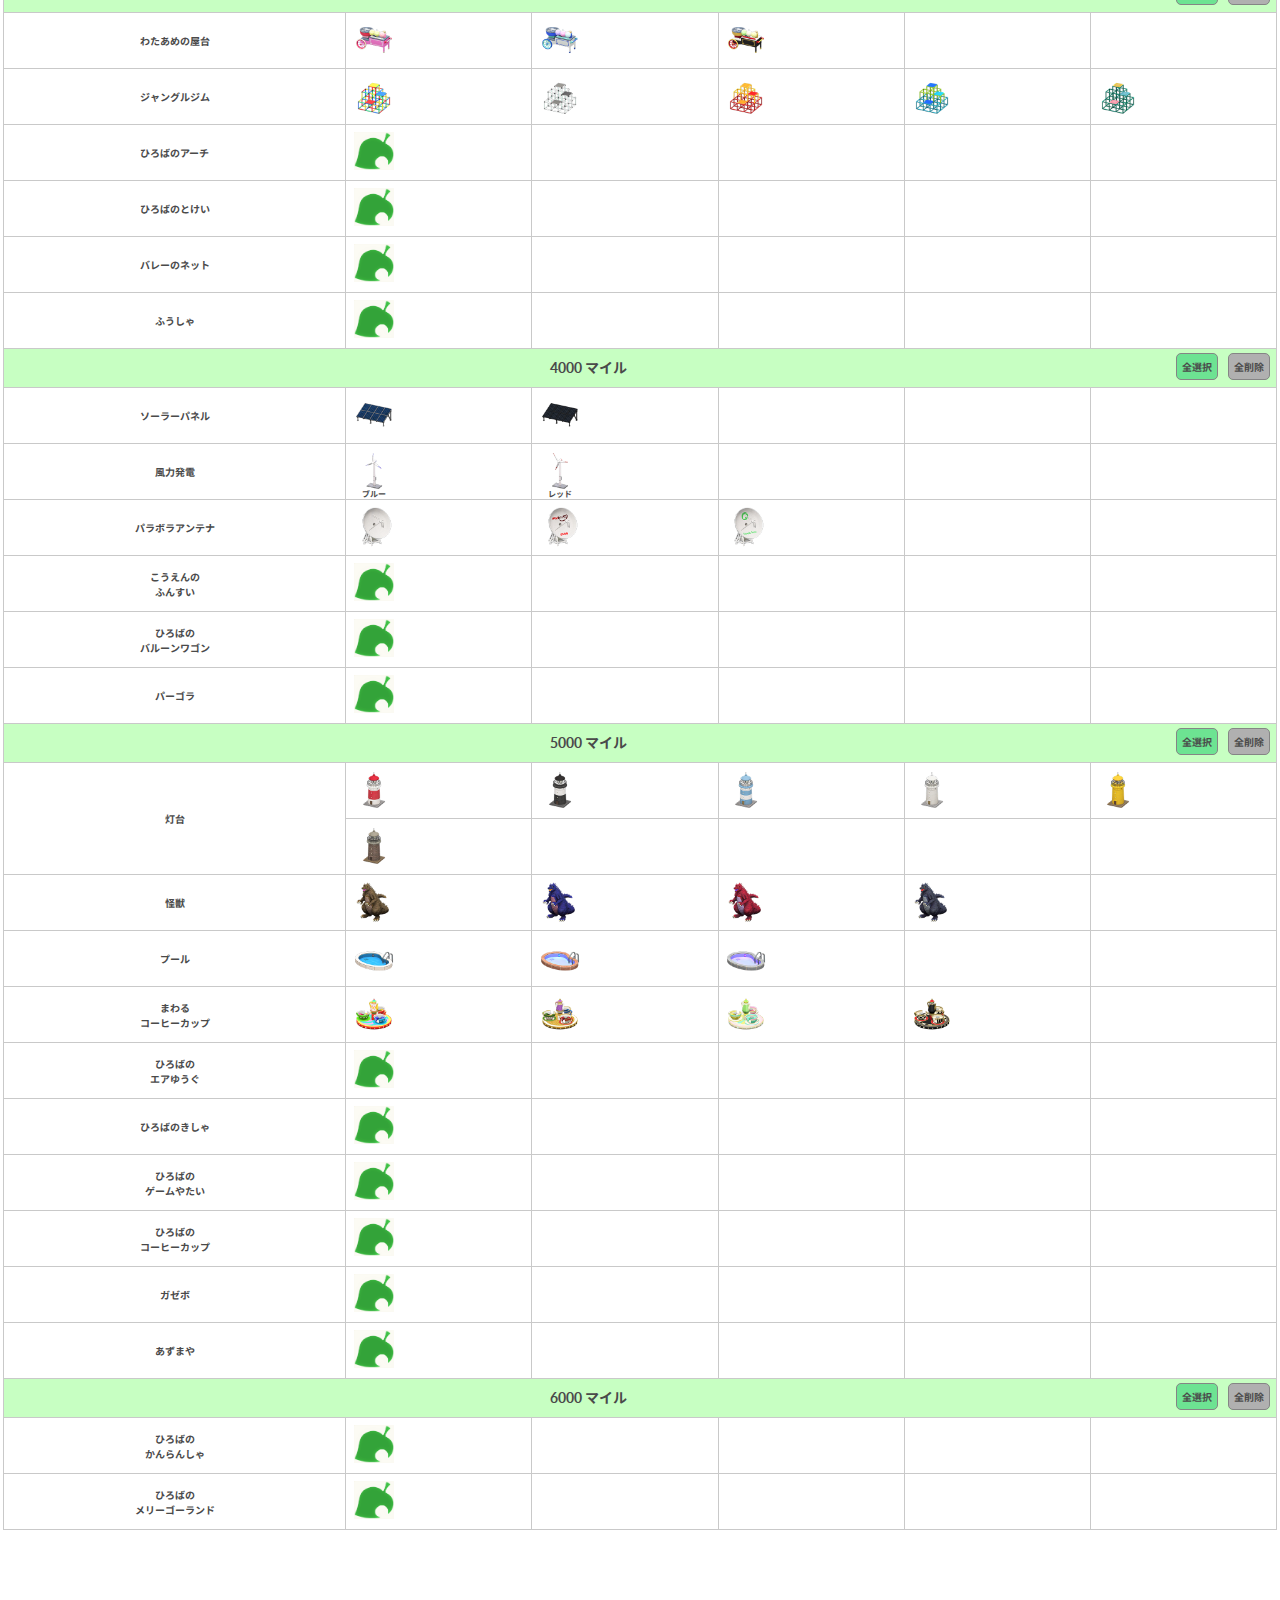
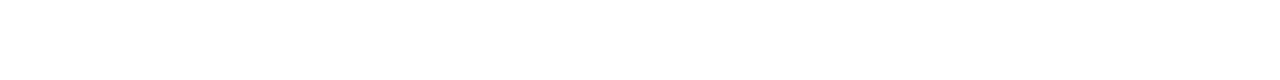
==== commit 13cd4aa2: "Add files via upload" ====
--- a/index.html
+++ b/index.html
@@ -4,7 +4,7 @@
         <meta charset="utf-8">
         <meta name="viewport" content="width=device-width,initial-scale=1.0,minimum-scale=1.0">
         <title>マイル家具テンプレート作成 Ver.2.0</title>
-        <link rel="stylesheet" type="text/css" href="./MainPage/stylesheet.css?ver2">
+        <link rel="stylesheet" type="text/css" href="./MainPage/stylesheet.css?vertest1">
         <link rel="stylesheet" href="https://fonts.googleapis.com/css?family=Lato:400,700|Noto+Sans+JP:400,700">
         <link rel="stylesheet" href="https://use.fontawesome.com/releases/v5.6.3/css/all.css">
         <script src="https://ajax.googleapis.com/ajax/libs/jquery/3.5.1/jquery.min.js"></script>
@@ -117,8 +117,7 @@
 
         </main>
         
-        <!-- <script src="./data/data.js?ver2"></script> -->
-        <script src="./data/newData.js?ver2"></script>
-        <script src="./MainPage/main.js?ver2"></script>
+        <script src="./data/newData.js?vertest1"></script>
+        <script src="./MainPage/main.js?vertest1"></script>
     </body>
 </html>
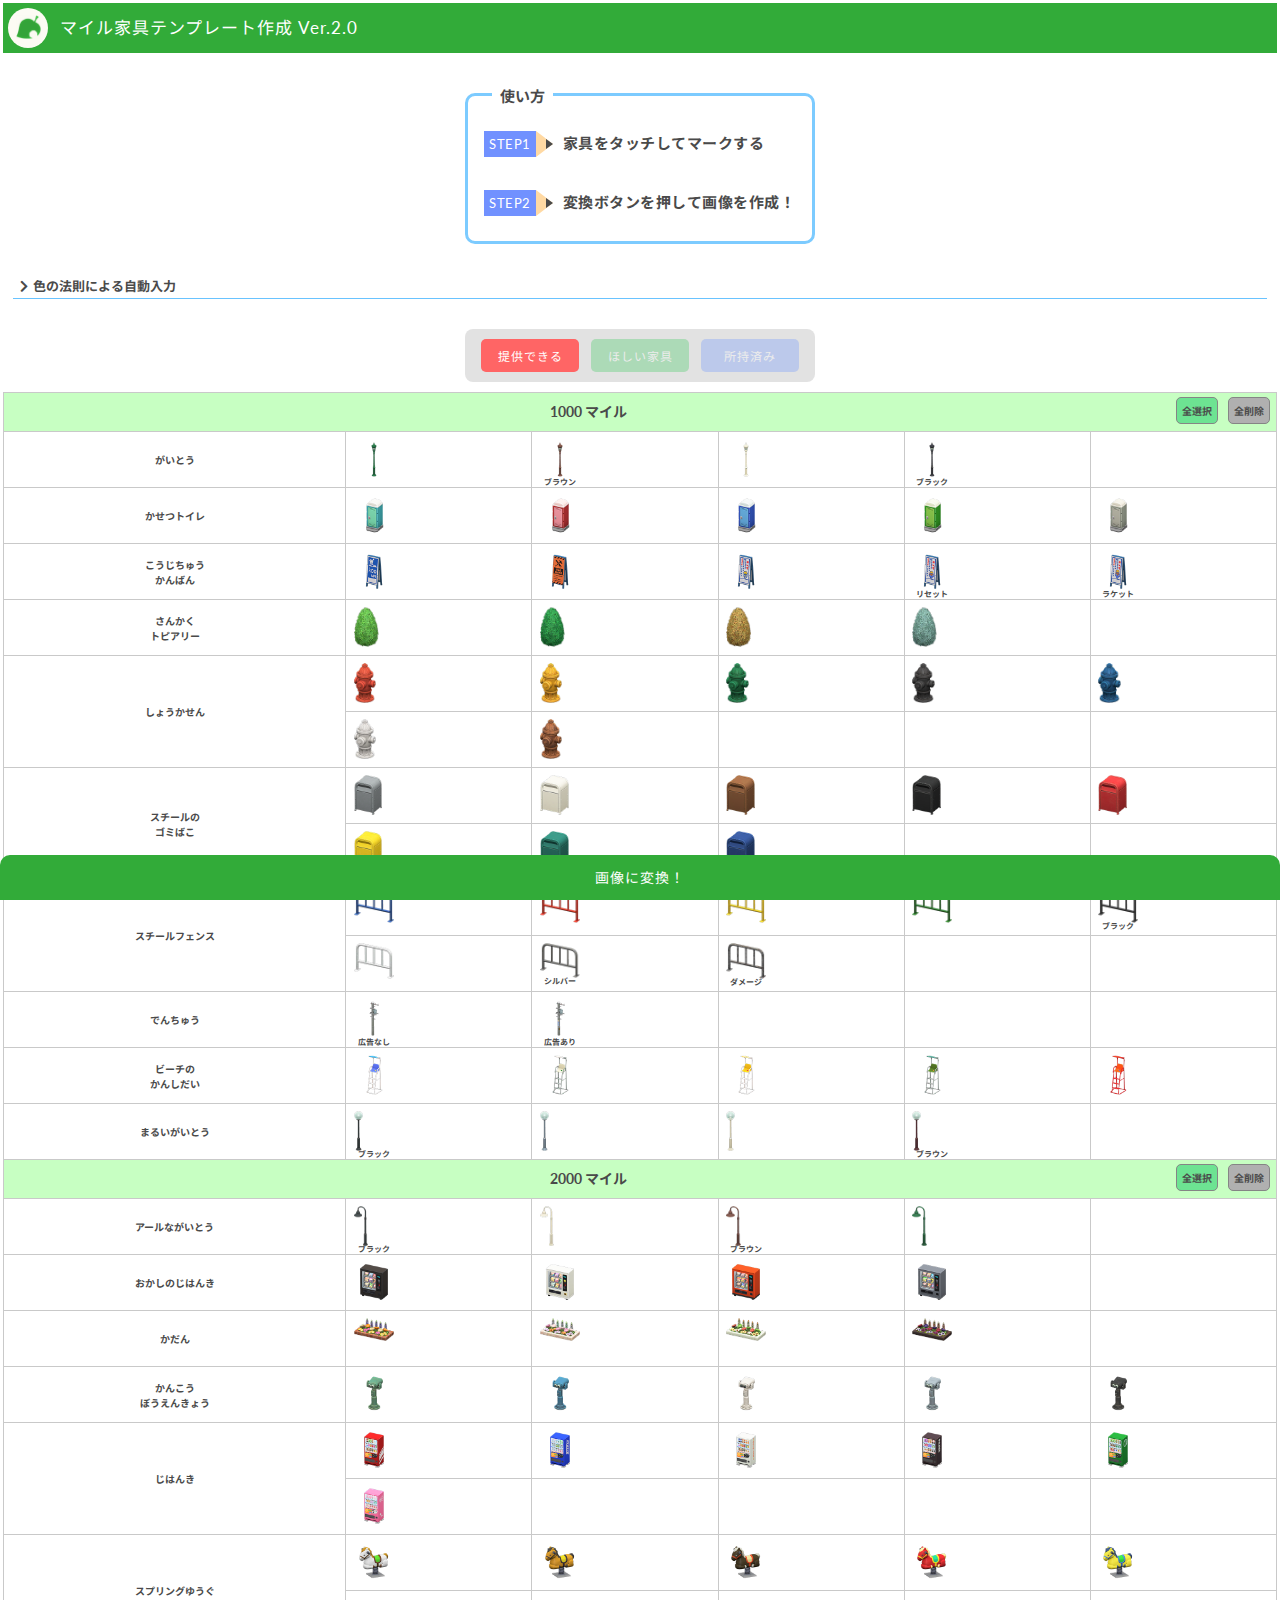
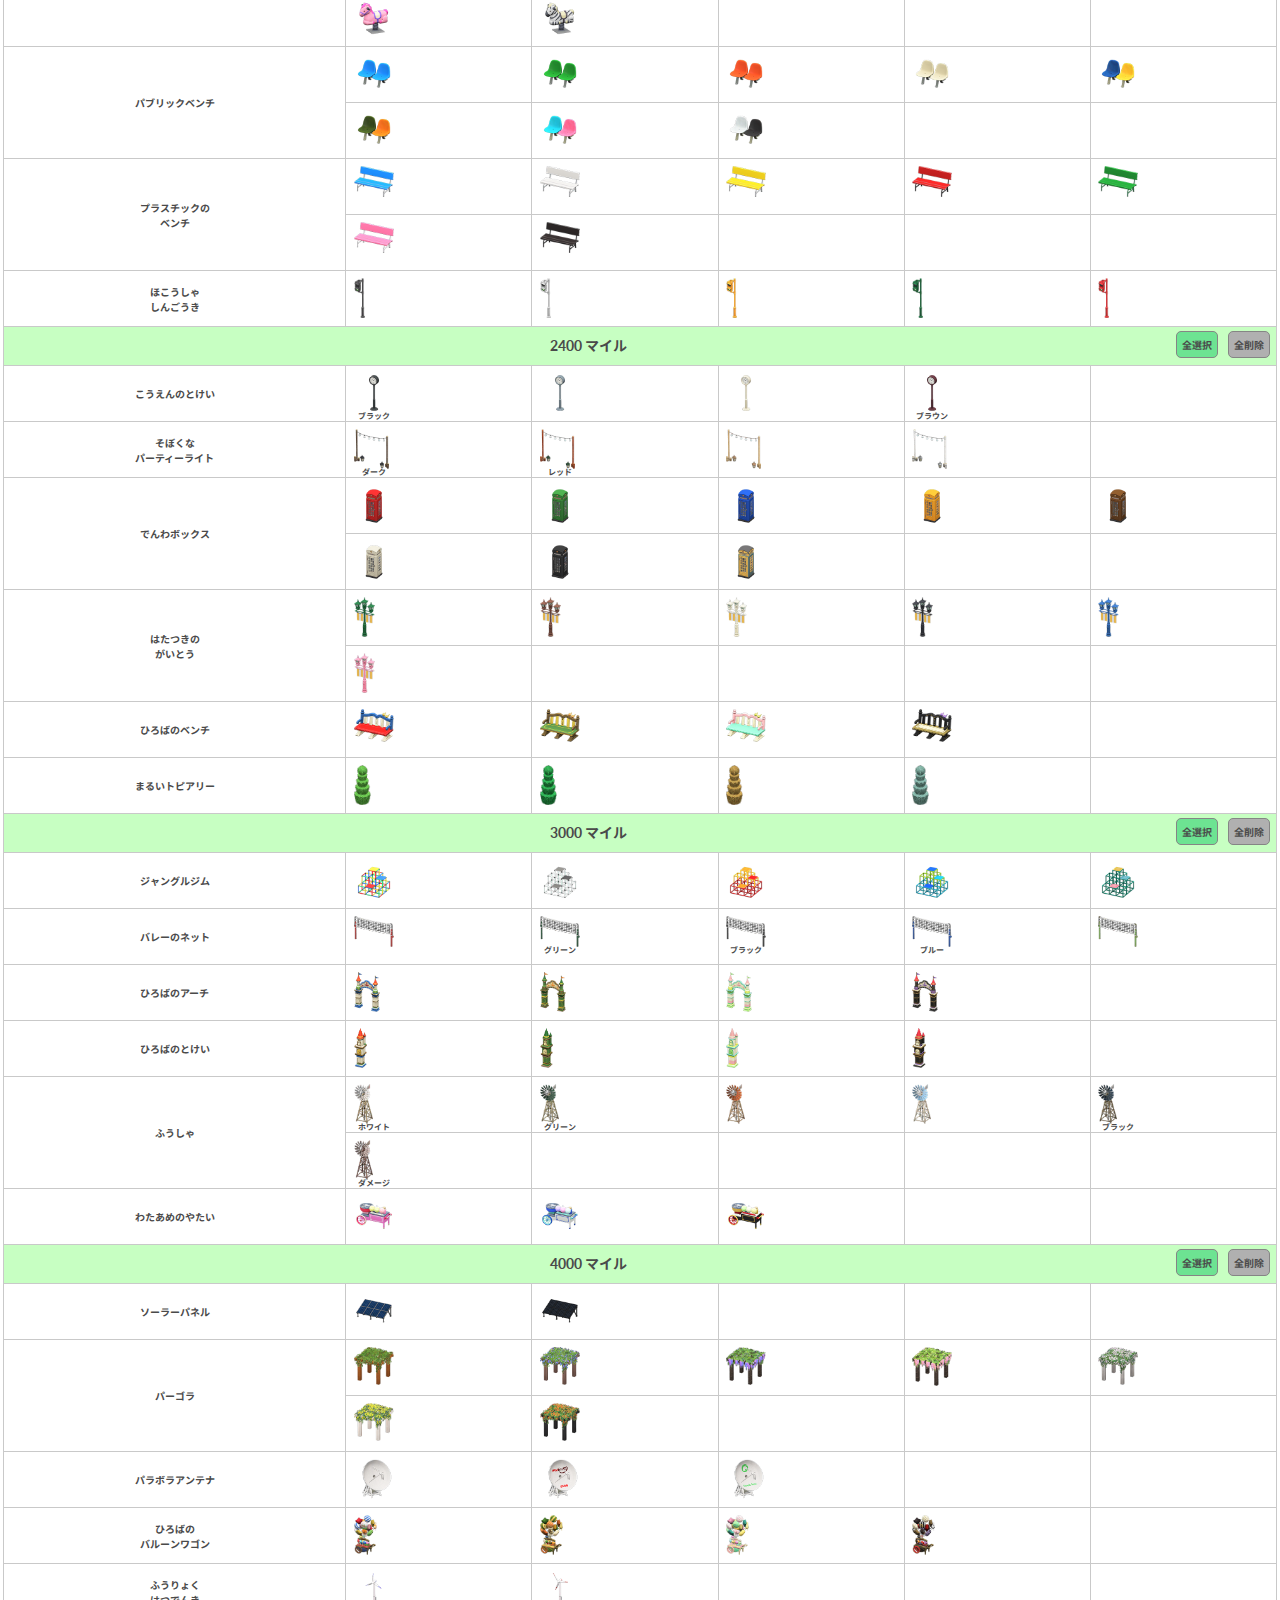
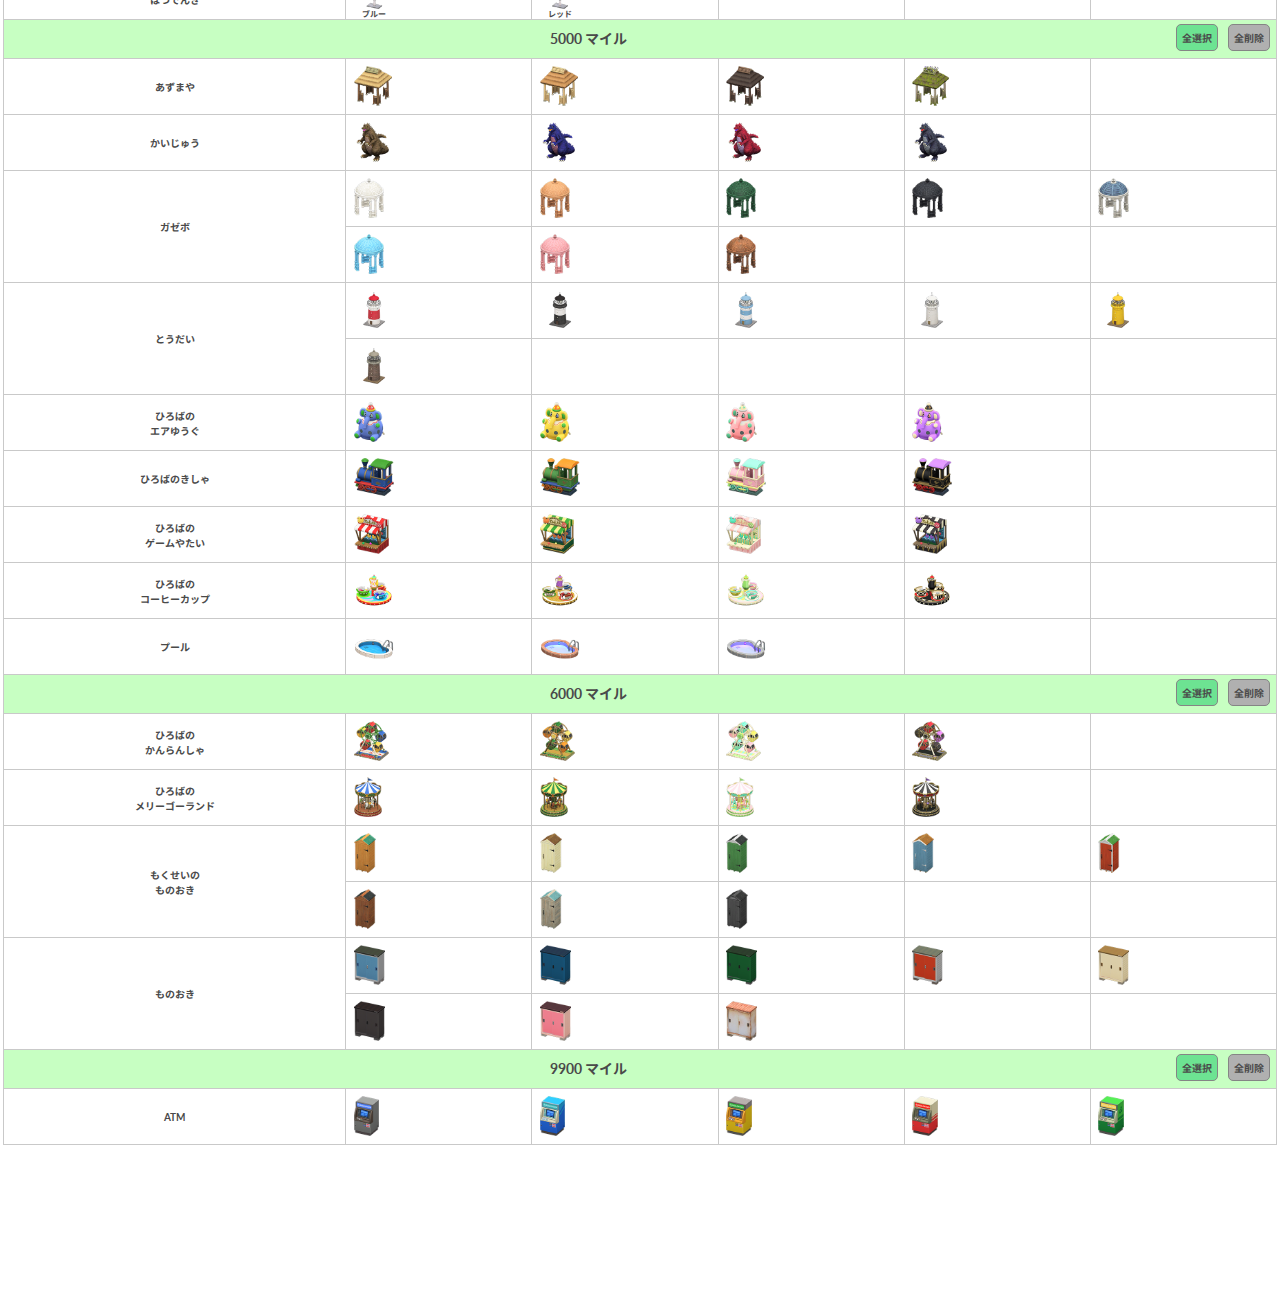
==== commit 4c63787b: "Add files via upload" ====
--- a/index.html
+++ b/index.html
@@ -4,7 +4,7 @@
         <meta charset="utf-8">
         <meta name="viewport" content="width=device-width,initial-scale=1.0,minimum-scale=1.0">
         <title>マイル家具テンプレート作成 Ver.2.0</title>
-        <link rel="stylesheet" type="text/css" href="./MainPage/stylesheet.css?vertest1">
+        <link rel="stylesheet" type="text/css" href="./MainPage/stylesheet.css?ver4">
         <link rel="stylesheet" href="https://fonts.googleapis.com/css?family=Lato:400,700|Noto+Sans+JP:400,700">
         <link rel="stylesheet" href="https://use.fontawesome.com/releases/v5.6.3/css/all.css">
         <script src="https://ajax.googleapis.com/ajax/libs/jquery/3.5.1/jquery.min.js"></script>
@@ -117,7 +117,8 @@
 
         </main>
         
-        <script src="./data/newData.js?vertest1"></script>
-        <script src="./MainPage/main.js?vertest1"></script>
+        <!-- <script src="./data/data.js?ver4"></script> -->
+        <script src="./data/newData.js?ver4"></script>
+        <script src="./MainPage/main.js?ver4"></script>
     </body>
 </html>
--- a/MainPage/stylesheet.css
+++ b/MainPage/stylesheet.css
@@ -4,32 +4,43 @@
   font-weight: bold;
   color: #4a4a4a;
   margin: 3px;
-  font-family: "Lato", "Noto Sans JP", "ヒラギノ角ゴ ProN", "Hiragino Kaku Gothic ProN", "メイリオ", Meiryo, "ＭＳ Ｐゴシック", "MS PGothic", sans-serif;
-}
+  font-family: 'Lato', 'Noto Sans JP', 'ヒラギノ角ゴ ProN', 'Hiragino Kaku Gothic ProN', 'メイリオ', Meiryo, 'ＭＳ Ｐゴシック', 'MS PGothic', sans-serif;
+}
+
 body p {
   margin: 0;
 }
+
 body .btn:active {
-  filter: brightness(0.8);
-}
+  -webkit-filter: brightness(0.8);
+          filter: brightness(0.8);
+}
+
 body .none {
   display: none;
 }
+
 body *[state="1"] {
   background-color: rgba(252, 130, 130, 0.9);
 }
+
 body *[state="2"] {
   background-color: rgba(122, 215, 144, 0.9);
 }
+
 body *[state="3"] {
   background-color: rgba(142, 184, 255, 0.8);
 }
+
 body header .title-wrapper {
+  display: -webkit-box;
+  display: -ms-flexbox;
   display: flex;
   height: 50px;
   background-color: #32ab39;
   color: #fff;
 }
+
 body header .title-wrapper .icon-image {
   width: 40px;
   height: 40px;
@@ -37,11 +48,13 @@
   margin: 5px;
   background-color: #fcfbf4;
 }
+
 body header .title-wrapper .icon-image img {
   width: 25px;
   margin-left: 7.5px;
   margin-top: 7px;
 }
+
 body header .title-wrapper .app-title {
   font-size: 17px;
   font-weight: normal;
@@ -49,14 +62,17 @@
   margin-left: 7px;
   letter-spacing: 1px;
 }
+
 body main .explain-wrapper {
   width: 350px;
   margin: 40px auto 30px;
   padding: 0 16px;
   border: 3px solid #7ccbff;
   border-radius: 10px;
-  box-sizing: border-box;
-}
+  -webkit-box-sizing: border-box;
+          box-sizing: border-box;
+}
+
 body main .explain-wrapper .explain-title {
   display: inline-block;
   position: relative;
@@ -67,11 +83,13 @@
   padding: 8px;
   margin-bottom: -10px;
 }
+
 body main .explain-wrapper .explain-list {
   font-size: 15px;
   letter-spacing: 0.5px;
   margin: 25px 0;
 }
+
 body main .explain-wrapper .explain-list .sq {
   display: inline-block;
   font-size: 13px;
@@ -80,6 +98,7 @@
   background-color: #7191ff;
   padding: 5px;
 }
+
 body main .explain-wrapper .explain-list .tr {
   display: inline-block;
   position: relative;
@@ -88,6 +107,7 @@
   border-left-color: #ffd9a3;
   border-left-width: 17px;
 }
+
 body main .explain-wrapper .explain-list .si {
   display: inline-block;
   position: relative;
@@ -98,41 +118,51 @@
   margin-left: -20px;
   margin-right: 5px;
 }
+
 body main .auto-container .auto-menu {
+  display: -webkit-box;
+  display: -ms-flexbox;
   display: flex;
   border-bottom: 1px solid #69c3ff;
   font-size: 13px;
   padding: 2px 0;
   margin: 0 10px 30px;
 }
+
 body main .auto-container .auto-menu .menu-icon {
   width: 20px;
   height: 20px;
   margin-left: 5px;
   margin-right: -5px;
 }
+
 body main .auto-container .auto-menu .menu-icon .fa-chevron-right {
   margin-top: 3.5px;
   margin-left: 2px;
 }
+
 body main .auto-container .auto-menu .menu-icon .fa-chevron-down {
   position: relative;
   top: 2px;
 }
+
 body main .auto-container .menu-main {
   border-bottom: 1px solid #69c3ff;
   padding-bottom: 50px;
   margin-bottom: 20px;
 }
+
 body main .auto-container .menu-main .menu-exp {
   font-size: 13px;
   text-align: center;
   margin-bottom: 45px;
 }
+
 body main .auto-container .menu-main .q-list {
   margin: 20px 20px 30px;
   font-size: 13px;
 }
+
 body main .auto-container .menu-main .q-list p {
   font-size: 14px;
   padding: 5px 10px;
@@ -140,14 +170,20 @@
   border-left: 3px solid #6ba6ff;
   border-bottom: 2px solid #dedede;
 }
+
 body main .auto-container .menu-main .q-list .wrapper {
-  display: flex;
-  flex-wrap: wrap;
-}
+  display: -webkit-box;
+  display: -ms-flexbox;
+  display: flex;
+  -ms-flex-wrap: wrap;
+      flex-wrap: wrap;
+}
+
 body main .auto-container .menu-main .q-list .wrapper div {
   margin-right: 15px;
   margin-bottom: 15px;
 }
+
 body main .auto-container .menu-main .auto-do {
   background-color: #a4c9ff;
   width: 100px;
@@ -158,16 +194,21 @@
   border: 1px solid #417cff;
   border-radius: 5px;
 }
+
 body main .auto-container .menu-main .result {
   width: 200px;
   text-align: center;
   font-size: 12px;
   margin: 0 auto;
 }
+
 body main .auto-container .menu-main .auto-error {
   color: #ff4d4d;
 }
+
 body main .mark-btn-wrapper {
+  display: -webkit-box;
+  display: -ms-flexbox;
   display: flex;
   width: 350px;
   background-color: rgba(224, 224, 224, 0.95);
@@ -178,9 +219,11 @@
   position: sticky;
   top: 5px;
   z-index: 10;
-  box-sizing: border-box;
+  -webkit-box-sizing: border-box;
+          box-sizing: border-box;
   border-radius: 8px;
 }
+
 body main .mark-btn-wrapper .mark-btn {
   width: 100px;
   color: white;
@@ -193,27 +236,34 @@
   border-radius: 5px;
   opacity: 0.3;
 }
+
 body main .mark-btn-wrapper .mark-selected {
   opacity: 1;
 }
+
 body main .item-table-wrapper {
   margin-bottom: 150px;
 }
+
 body main .item-table-wrapper .item-table {
   border-collapse: collapse;
   width: 100%;
 }
+
 body main .item-table-wrapper .item-table td {
   border: 1px solid #c9c9c9;
 }
+
 body main .item-table-wrapper .item-table .mile-title-container {
   background-color: #c7ffc2;
   text-align: center;
 }
+
 body main .item-table-wrapper .item-table .mile-title-container .mile-title {
   font-size: 14px;
   line-height: 36px;
 }
+
 body main .item-table-wrapper .item-table .mile-title-container .all-btn {
   display: inline-block;
   float: right;
@@ -222,39 +272,50 @@
   border: 1px solid #858585;
   border-radius: 5px;
 }
+
 body main .item-table-wrapper .item-table .mile-title-container .all-select {
   background-color: #6de392;
 }
+
 body main .item-table-wrapper .item-table .mile-title-container .all-delete {
   background-color: #b0b0b0;
 }
+
 body main .item-table-wrapper .item-table .item-name {
   width: 100px;
   text-align: center;
 }
+
 body main .item-table-wrapper .item-table .item-container {
   width: 55px;
   height: 55px;
   padding: 0;
 }
+
 body main .item-table-wrapper .item-table .item-container .item-main {
   width: 50px;
   height: 50px;
   margin: 2.5px;
   border-radius: 20px;
 }
+
 body main .item-table-wrapper .item-table .item-container .item-main .item-image {
-  width: 40px;
+  max-width: 40px;
+  max-height: 40px;
   margin-top: 4px;
   margin-left: 5px;
 }
+
 body main .item-table-wrapper .item-table .item-container .item-main .info-text {
   height: 10px;
   text-align: center;
-  transform-origin: bottom;
-  transform: scale(0.8);
+  -webkit-transform-origin: bottom;
+          transform-origin: bottom;
+  -webkit-transform: scale(0.8);
+          transform: scale(0.8);
   margin-top: -8px;
 }
+
 body main .convert-btn {
   position: fixed;
   bottom: 0;
@@ -271,17 +332,22 @@
   border-radius: 10px 10px 0 0;
   z-index: 20;
 }
+
 body main .capture-wrapper {
   width: 964px;
   background-color: #fff;
   margin-bottom: 150px;
 }
+
 body main .capture-wrapper .capture-title {
+  display: -webkit-box;
+  display: -ms-flexbox;
   display: flex;
   height: 150px;
   background-color: #32ab39;
   color: #fff;
 }
+
 body main .capture-wrapper .capture-title .icon-image {
   width: 110px;
   height: 110px;
@@ -289,17 +355,20 @@
   margin: 20px;
   background-color: #fcfbf4;
 }
+
 body main .capture-wrapper .capture-title .icon-image img {
   width: 70px;
   margin-left: 20.5px;
   margin-top: 20px;
 }
+
 body main .capture-wrapper .capture-title .app-title {
   font-size: 49px;
   font-weight: normal;
   line-height: 88px;
   margin-top: 30px;
 }
+
 body main .capture-wrapper .capture-title .author {
   font-size: 22px;
   font-weight: normal;
@@ -307,76 +376,97 @@
   margin-top: -6px;
   margin-right: 0px;
 }
+
 body main .capture-wrapper .mark-explain-container {
   height: 60px;
   border: 0.5px solid #dadada;
   background-color: rgba(72, 195, 79, 0.15);
-  display: flex;
-}
+  display: -webkit-box;
+  display: -ms-flexbox;
+  display: flex;
+}
+
 body main .capture-wrapper .mark-explain-container .mark-container {
+  display: -webkit-box;
+  display: -ms-flexbox;
   display: flex;
   margin: 0 31px;
 }
+
 body main .capture-wrapper .mark-explain-container .mark-container .mark {
   width: 48px;
   height: 48px;
   margin-top: 6px;
   border-radius: 50px;
 }
+
 body main .capture-wrapper .mark-explain-container .mark-container .mark-explain {
   color: #555555;
   font-size: 23px;
   margin-top: 12px;
   margin-left: 8px;
 }
+
 body main .capture-wrapper .capture-table {
   border-collapse: collapse;
   width: 100%;
 }
+
 body main .capture-wrapper .capture-table td {
   border: 1px solid #e4e4e4;
 }
+
 body main .capture-wrapper .capture-table .mile-title {
   width: 116px;
   background-color: #c7ffc2;
   line-height: 36px;
   text-align: center;
 }
+
 body main .capture-wrapper .capture-table .mile-title p {
   font-size: 24px;
   line-height: 21px;
   margin: 0 -10px -14px;
   margin-bottom: -14px;
 }
+
 body main .capture-wrapper .capture-table .mile-title span {
   font-size: 16px;
 }
+
 body main .capture-wrapper .capture-table .item-name {
   text-align: center;
   font-size: 19px;
   font-weight: normal;
 }
+
 body main .capture-wrapper .capture-table .item-container {
   width: 70px;
   height: 70px;
   padding: 0;
 }
+
 body main .capture-wrapper .capture-table .item-container .item-main {
   width: 63px;
   height: 63px;
   margin: 2.5px;
   border-radius: 20px;
 }
+
 body main .capture-wrapper .capture-table .item-container .item-main .item-image {
   margin-top: 2px;
   margin-left: 5px;
   width: 56px;
 }
+
 body main .capture-wrapper .capture-table .item-container .item-main .info-text {
   font-size: 12px;
   height: 10px;
   text-align: center;
-  transform-origin: bottom;
-  transform: scale(0.8);
+  -webkit-transform-origin: bottom;
+          transform-origin: bottom;
+  -webkit-transform: scale(0.8);
+          transform: scale(0.8);
   margin-top: -10px;
-}/*# sourceMappingURL=stylesheet.css.map */+}
+/*# sourceMappingURL=stylesheet.css.map */